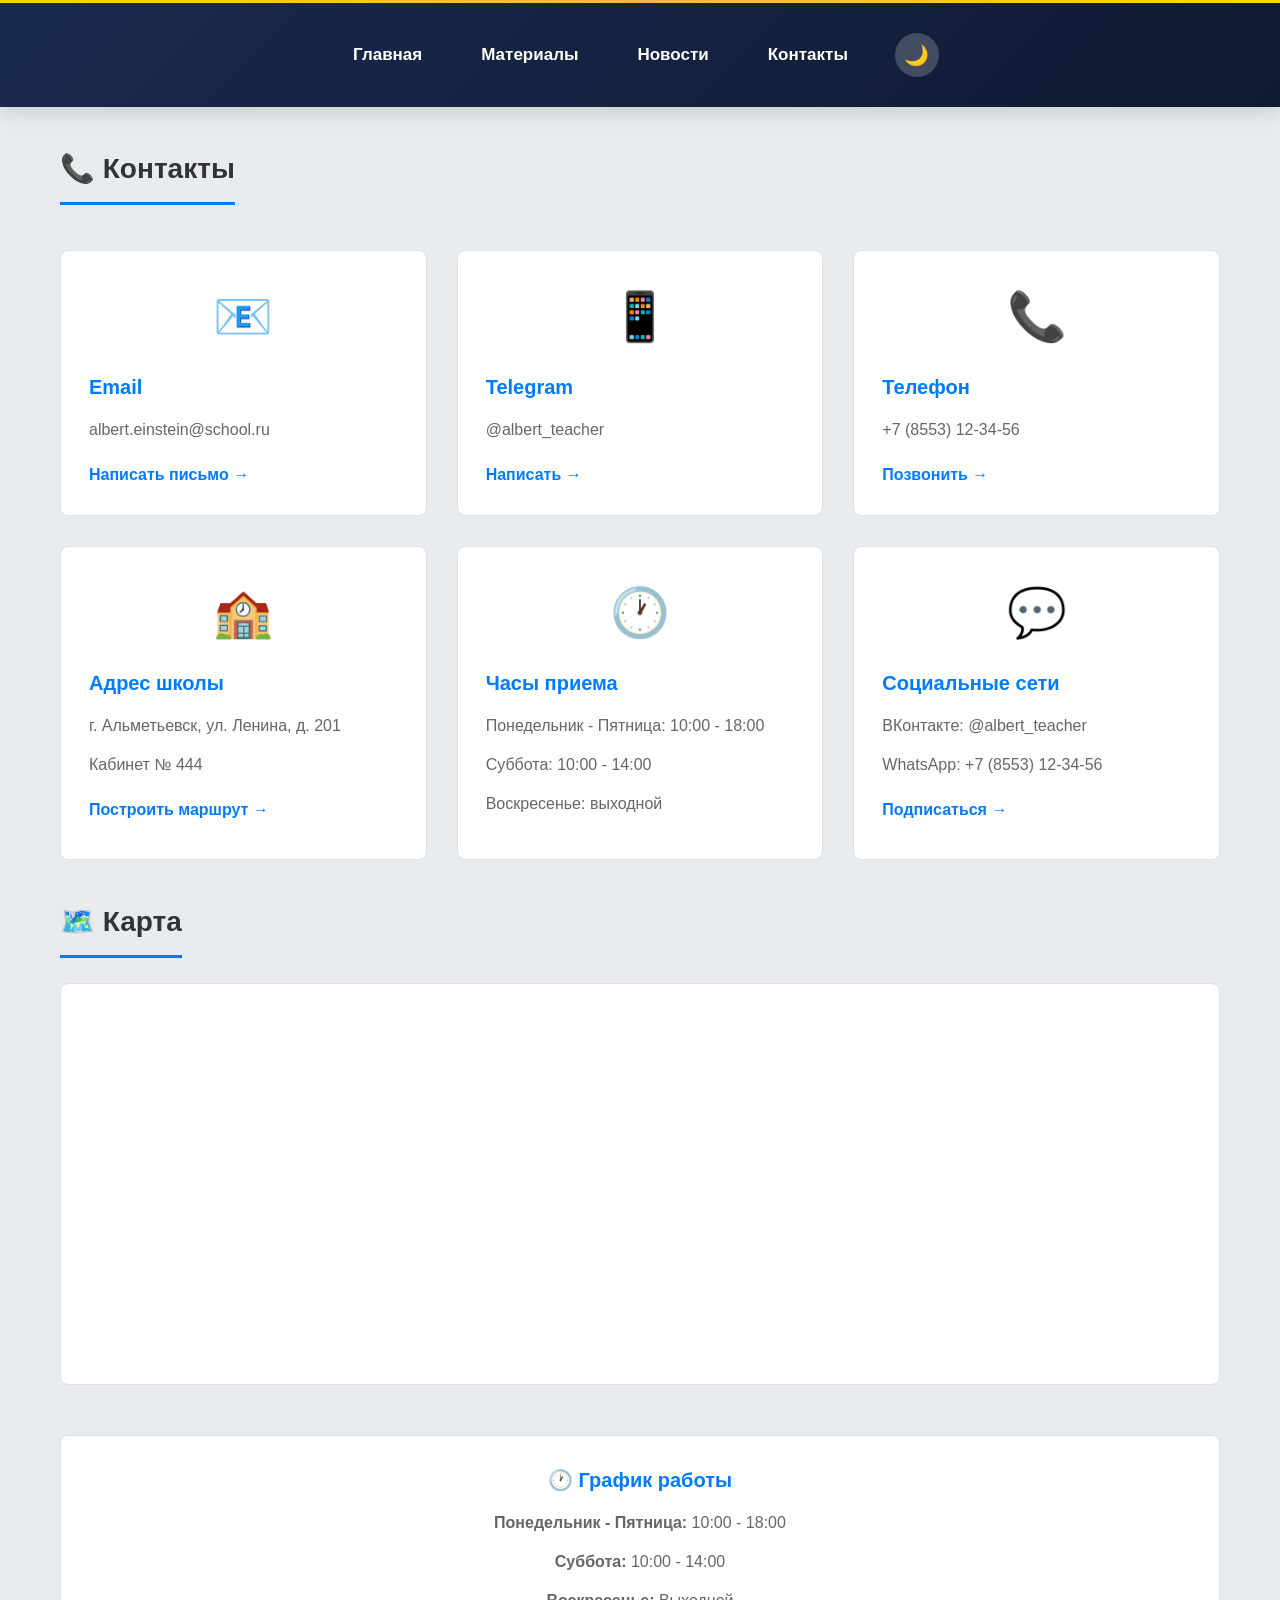
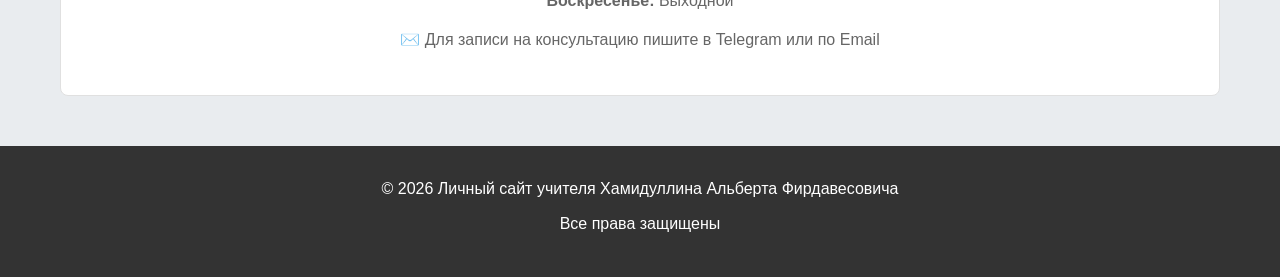
==== contacts.html @ db92bb2f "Первый коммит: личный сайт учителя" ====
<!DOCTYPE html>
<html lang="ru">
<head>
    <meta charset="UTF-8">
    <meta name="viewport" content="width=device-width, initial-scale=1.0">
    <title>Контакты | Личный сайт учителя</title>
    <link rel="stylesheet" href="css/style.css">
</head>
<body>
    <!-- ШАПКА -->
    <div id="top" class="header">
        <div class="header-content">
            <div class="nav-menu">
                <a href="index.html">Главная</a>
                <a href="materials.html">Материалы</a>
                <a href="news.html">Новости</a>
                <a href="contacts.html">Контакты</a>
                <button id="themeToggle" class="theme-toggle">🌙</button>
            </div>
        </div>
    </div>
    
    <!-- ОСНОВНОЙ КОНТЕНТ -->
    <div class="container">
        <h1 class="section-title" style="margin-top: 40px;">📞 Контакты</h1>
        
        <div class="cards-grid">
            <!-- Email -->
            <div class="card">
                <div style="font-size: 48px; text-align: center; margin-bottom: 15px;">📧</div>
                <h3>Email</h3>
                <p>albert.einstein@school.ru</p>
                <a href="mailto:albert.einstein@school.ru" class="card-link">Написать письмо →</a>
            </div>
            
            <!-- Telegram -->
            <div class="card">
                <div style="font-size: 48px; text-align: center; margin-bottom: 15px;">📱</div>
                <h3>Telegram</h3>
                <p>@albert_teacher</p>
                <a href="#" class="card-link">Написать →</a>
            </div>
            
            <!-- Телефон -->
            <div class="card">
                <div style="font-size: 48px; text-align: center; margin-bottom: 15px;">📞</div>
                <h3>Телефон</h3>
                <p>+7 (8553) 12-34-56</p>
                <a href="tel:+78553123456" class="card-link">Позвонить →</a>
            </div>
            
            <!-- Адрес школы -->
            <div class="card">
                <div style="font-size: 48px; text-align: center; margin-bottom: 15px;">🏫</div>
                <h3>Адрес школы</h3>
                <p>г. Альметьевск, ул. Ленина, д. 201</p>
                <p>Кабинет № 444</p>
                <a href="#" class="card-link">Построить маршрут →</a>
            </div>
            
            <!-- Часы приема -->
            <div class="card">
                <div style="font-size: 48px; text-align: center; margin-bottom: 15px;">🕐</div>
                <h3>Часы приема</h3>
                <p>Понедельник - Пятница: 10:00 - 18:00</p>
                <p>Суббота: 10:00 - 14:00</p>
                <p>Воскресенье: выходной</p>
            </div>
            
            <!-- Социальные сети -->
            <div class="card">
                <div style="font-size: 48px; text-align: center; margin-bottom: 15px;">💬</div>
                <h3>Социальные сети</h3>
                <p>ВКонтакте: @albert_teacher</p>
                <p>WhatsApp: +7 (8553) 12-34-56</p>
                <a href="#" class="card-link">Подписаться →</a>
            </div>
        </div>
        
        <!-- Карта -->
        <div class="section">
            <h2 class="section-title">🗺️ Карта</h2>
            <div class="card" style="padding: 0; overflow: hidden;">
                <iframe 
                    src="https://yandex.ru/map-widget/v1/?um=constructor%3A1234567890&source=constructor" 
                    width="100%" 
                    height="400" 
                    frameborder="0"
                    style="border:0; display: block;"
                    allowfullscreen>
                </iframe>
            </div>
        </div>
        
        <!-- График работы (дополнительный блок) -->
        <div class="section">
            <div class="card" style="text-align: center;">
                <h3>🕐 График работы</h3>
                <p><strong>Понедельник - Пятница:</strong> 10:00 - 18:00</p>
                <p><strong>Суббота:</strong> 10:00 - 14:00</p>
                <p><strong>Воскресенье:</strong> Выходной</p>
                <p style="margin-top: 15px;">✉️ Для записи на консультацию пишите в Telegram или по Email</p>
            </div>
        </div>
    </div>
    
    <!-- ПОДВАЛ -->
    <div class="footer">
        <p>© 2026 Личный сайт учителя Хамидуллина Альберта Фирдавесовича</p>
        <p>Все права защищены</p>
    </div>
    
    <!-- КНОПКА "НАВЕРХ" -->
    <button id="scrollToTopBtn" class="scroll-to-top" title="Наверх">↑</button>
    
    <!-- МОДАЛЬНОЕ ОКНО -->
    <div id="photoModal" class="modal" onclick="closeModal()">
        <span class="modal-close" onclick="closeModal()">&times;</span>
        <img class="modal-content" id="modalImage">
    </div>
    
    <!-- ПОДКЛЮЧАЕМ ОБЩИЙ JS ФАЙЛ -->
    <script src="js/common.js"></script>
</body>
</html>
---- css/style.css ----
/* ========== ОБЩИЕ СТИЛИ ========== */
* {
    margin: 0;
    padding: 0;
    box-sizing: border-box;
}

/* Плавная прокрутка для всей страницы */
html {
    scroll-behavior: smooth;
    scroll-padding-top: 80px;
}

/* Общий фон страницы — светлый */
body {
    font-family: 'Segoe UI', Tahoma, Geneva, Verdana, sans-serif;
    background-color: #e9ecef;
    line-height: 1.6;
}

/* ========== ШАПКА ========== */
.header {
    background: linear-gradient(135deg, #1a2a4f, #0f1a32);
    color: white;
    padding: 30px 0;
    box-shadow: 0 4px 20px rgba(0,0,0,0.15);
    position: sticky;
    top: 0;
    z-index: 100;
    border-top: 3px solid transparent;
    border-image: linear-gradient(90deg, #ffd700, #ffb347, #ffd700);
    border-image-slice: 1;
    width: 100%;
    margin-bottom: 0;
}

.header-content {
    max-width: 1400px;
    margin: 0 auto;
    padding: 0 30px;
    display: flex;
    justify-content: space-between;
    align-items: center;
    flex-wrap: wrap;
    gap: 30px;
}

.logo h1 {
    font-size: 32px;
    margin-bottom: 8px;
    font-weight: 700;
}

.logo p {
    font-size: 16px;
    opacity: 0.9;
}

/* Меню навигации */
.nav-menu {
    display: flex;
    gap: 35px;
    flex-wrap: wrap;
    align-items: center;
    flex: 1;
    justify-content: center;
}

.nav-menu a {
    color: white;
    text-decoration: none;
    font-weight: 600;
    font-size: 17px;
    padding: 8px 12px;
    transition: all 0.3s;
    border-radius: 25px;
}

.nav-menu a:hover {
    background: rgba(255, 255, 255, 0.2);
    transform: translateY(-2px);
}

.theme-toggle {
    width: 44px;
    height: 44px;
    border-radius: 50%;
    background: rgba(255, 255, 255, 0.2);
    border: none;
    cursor: pointer;
    font-size: 20px;
    transition: all 0.3s;
    display: flex;
    align-items: center;
    justify-content: center;
    color: white;
}

.theme-toggle:hover {
    background: rgba(255, 255, 255, 0.3);
    transform: scale(1.05) rotate(15deg);
}

/* ========== ГЛАВНЫЙ БЛОК С ФОНОВОЙ КАРТИНКОЙ ========== */
.hero-fullwidth {
    position: relative;
    width: 100%;
    min-height: 550px;
    display: flex;
    align-items: center;
    justify-content: center;
    text-align: center;
    background-size: cover;
    background-position: center;
    background-repeat: no-repeat;
    margin: 0;
    padding: 0;
    margin-top: -2px;
}

/* Контент внутри блока */
.hero-content {
    max-width: 1200px;
    margin: 0 auto;
    padding: 0 20px;
    position: relative;
    z-index: 2;
}

/* Затемнение УБРАНО — фон прозрачный */
.hero-fullwidth .hero-overlay {
    background: transparent;
    width: 100%;
    padding: 100px 20px;
    color: white;
}

.hero-fullwidth h1 {
    color: white;
    font-size: 36px;
    margin-bottom: 20px;
}

.hero-fullwidth h1 span {
    color: #ffd700;
}

.hero-fullwidth p {
    font-size: 18px;
    margin-bottom: 30px;
    max-width: 600px;
    margin-left: auto;
    margin-right: auto;
    color: white;
}

.btn {
    display: inline-block;
    background: linear-gradient(135deg, #007bff, #0056b3);
    color: white;
    padding: 12px 35px;
    border-radius: 30px;
    text-decoration: none;
    font-weight: 600;
    transition: transform 0.3s, box-shadow 0.3s;
    border: none;
    cursor: pointer;
    font-size: 16px;
}

.btn:hover {
    transform: translateY(-2px);
    box-shadow: 0 5px 15px rgba(0,123,255,0.4);
}

/* ========== ОСНОВНОЙ КОНТЕЙНЕР ========== */
.container {
    max-width: 1200px;
    margin: 0 auto;
    padding: 0 20px;
}

/* ========== СЕТКА ДЛЯ КАРТОЧЕК (МИНИМАЛИСТИЧНАЯ) ========== */
.section {
    margin-bottom: 50px;
    margin-top: 40px;
}

.section-title {
    font-size: 28px;
    color: #333;
    margin-bottom: 25px;
    padding-bottom: 10px;
    border-bottom: 3px solid #007bff;
    display: inline-block;
}

.cards-grid {
    display: grid;
    grid-template-columns: repeat(auto-fit, minmax(300px, 1fr));
    gap: 30px;
    margin-top: 20px;
}

/* НОВЫЙ СТИЛЬ КАРТОЧЕК — квадратные, минималистичные */
.card {
    background: white;
    border: 1px solid #e0e0e0;
    border-radius: 8px;
    padding: 28px;
    box-shadow: none;
    transition: all 0.3s ease;
}

.card:hover {
    transform: translateY(-3px);
    border-color: #007bff;
    box-shadow: 0 4px 12px rgba(0,0,0,0.05);
}

.card h3 {
    color: #007bff;
    margin-bottom: 15px;
    font-size: 20px;
}

.card p {
    color: #666;
    margin-bottom: 15px;
    line-height: 1.5;
}

.card-link {
    color: #007bff;
    text-decoration: none;
    font-weight: 600;
    display: inline-block;
    margin-top: 5px;
}

.card-link:hover {
    text-decoration: underline;
}

/* ========== ИНФОРМАЦИЯ ОБ УЧИТЕЛЕ (МИНИМАЛИСТИЧНАЯ) ========== */
.teacher-info {
    background: white;
    border: 1px solid #e0e0e0;
    border-radius: 8px;
    padding: 40px;
    margin-bottom: 40px;
    box-shadow: none;
    display: flex;
    gap: 40px;
    flex-wrap: wrap;
    align-items: center;
    transition: all 0.3s ease;
}

.teacher-info:hover {
    border-color: #007bff;
}

.teacher-photo {
    width: 150px;
    height: 150px;
    border-radius: 50%;
    display: flex;
    align-items: center;
    justify-content: center;
    overflow: hidden;
    box-shadow: 0 2px 8px rgba(0,0,0,0.1);
    position: relative;
    cursor: pointer;
    transition: transform 0.3s;
}

.teacher-photo:hover {
    transform: scale(1.02);
}

.teacher-photo::after {
    content: "🔍";
    position: absolute;
    bottom: 10px;
    right: 10px;
    background: rgba(0, 0, 0, 0.6);
    color: white;
    padding: 5px 8px;
    border-radius: 50%;
    font-size: 14px;
    opacity: 0;
    transition: opacity 0.3s;
    pointer-events: none;
}

.teacher-photo:hover::after {
    opacity: 1;
}

.teacher-text {
    flex: 1;
}

.teacher-text h2 {
    color: #333;
    margin-bottom: 15px;
}

.teacher-text p {
    color: #666;
    margin-bottom: 10px;
}

.teacher-text ul {
    margin-top: 15px;
    margin-left: 20px;
    color: #666;
}

.teacher-text li {
    margin-bottom: 5px;
}

/* ========== ПОДВАЛ ========== */
.footer {
    background: #333;
    color: white;
    text-align: center;
    padding: 30px;
    margin-top: 50px;
}

.footer p {
    margin-bottom: 10px;
}

/* ========== КНОПКА "НАВЕРХ" ========== */
.scroll-to-top {
    position: fixed;
    bottom: 30px;
    right: 30px;
    background: #007bff;
    color: white;
    width: 50px;
    height: 50px;
    border-radius: 50%;
    display: flex;
    align-items: center;
    justify-content: center;
    text-decoration: none;
    font-size: 24px;
    transition: all 0.3s;
    box-shadow: 0 2px 10px rgba(0,0,0,0.2);
    z-index: 99;
    cursor: pointer;
    border: none;
    opacity: 0;
    visibility: hidden;
    transition: opacity 0.3s ease, visibility 0.3s ease;
}

.scroll-to-top:hover {
    background: #0056b3;
    transform: translateY(-3px);
}

/* Кнопка видна, когда страница прокручена вниз */
.scroll-to-top.show {
    opacity: 1;
    visibility: visible;
}

/* ========== МОДАЛЬНОЕ ОКНО ДЛЯ ФОТО ========== */
.modal {
    display: none;
    position: fixed;
    z-index: 1000;
    left: 0;
    top: 0;
    width: 100%;
    height: 100%;
    background-color: rgba(0, 0, 0, 0.9);
    cursor: pointer;
}

.modal-content {
    position: relative;
    margin: auto;
    display: block;
    max-width: 90%;
    max-height: 90%;
    top: 50%;
    transform: translateY(-50%);
    border-radius: 10px;
}

.modal-close {
    position: absolute;
    top: 20px;
    right: 35px;
    color: white;
    font-size: 40px;
    font-weight: bold;
    cursor: pointer;
    z-index: 1001;
    transition: color 0.3s;
}

.modal-close:hover {
    color: #ffd700;
}

/* ========== ПЛАВНЫЙ ПЕРЕХОД ДЛЯ ТЕМЫ ========== */
body,
.header,
.teacher-info,
.card,
.footer,
.btn,
.scroll-to-top,
.section-title,
.card h3,
.card p,
.teacher-text p {
    transition: background-color 0.3s ease, color 0.3s ease, border-color 0.3s ease, box-shadow 0.3s ease;
}

/* ========== АДАПТИВНОСТЬ ДЛЯ ТЕЛЕФОНОВ ========== */
@media (max-width: 768px) {
    .header-content {
        flex-direction: column;
        text-align: center;
        gap: 15px;
    }
    
    .nav-menu {
        justify-content: center;
    }
    
    .hero-fullwidth {
        min-height: 400px;
    }
    
    .hero-fullwidth .hero-overlay {
        padding: 60px 20px;
    }
    
    .hero-fullwidth h1 {
        font-size: 28px;
    }
    
    .teacher-info {
        text-align: center;
        justify-content: center;
    }
    
    .section-title {
        font-size: 24px;
    }
    
    .scroll-to-top {
        bottom: 20px;
        right: 20px;
        width: 40px;
        height: 40px;
        font-size: 20px;
    }
    
    .modal-close {
        top: 15px;
        right: 20px;
        font-size: 30px;
    }
}

/* ========== СТИЛИЗОВАННЫЙ СКРОЛЛБАР ========== */

/* Для Chrome, Safari, Edge */
::-webkit-scrollbar {
    width: 10px;
    height: 10px;
}

::-webkit-scrollbar-track {
    background: #e9ecef;
    border-radius: 10px;
}

::-webkit-scrollbar-thumb {
    background: linear-gradient(135deg, #1a2a4f, #0f1a32);
    border-radius: 10px;
    transition: all 0.3s ease;
}

::-webkit-scrollbar-thumb:hover {
    background: linear-gradient(135deg, #007bff, #0056b3);
    transform: scaleX(1.05);
}

/* Для Firefox */
* {
    scrollbar-width: thin;
    scrollbar-color: #1a2a4f #e9ecef;
}

/* ========== СТИЛИ ДЛЯ НОВОСТНОЙ ЛЕНТЫ ========== */

.news-feed {
    display: flex;
    flex-direction: column;
    gap: 30px;
    margin-top: 40px;
    position: relative;
    padding: 0 30px;
}

/* Непрерывные боковые линии, выходящие за пределы ленты (такие же, как разделитель) */
.news-feed::before {
    content: '';
    position: absolute;
    left: -20px;
    top: 0;
    bottom: 0;
    width: 1px;
    background: #e0e0e0;
}

.news-feed::after {
    content: '';
    position: absolute;
    right: -20px;
    top: 0;
    bottom: 0;
    width: 1px;
    background: #e0e0e0;
}

.news-item {
    background: white;
    padding: 25px 30px;
    transition: all 0.3s ease;
    position: relative;
    border-radius: 8px;
}

/* Разделительная линия между новостями (не доходит до краев) */
.news-item:not(:last-child)::after {
    content: '';
    position: absolute;
    bottom: -15px;
    left: 10%;
    width: 80%;
    height: 1px;
    background: #e0e0e0;
}

.news-item:hover {
    background: #fafafa;
    transform: translateY(-2px);
    box-shadow: 0 4px 12px rgba(0,0,0,0.05);
}

.news-date {
    display: inline-block;
    background: #007bff;
    color: white;
    padding: 5px 12px;
    border-radius: 20px;
    font-size: 14px;
    margin-bottom: 15px;
}

.news-item h3 {
    color: #007bff;
    margin-bottom: 15px;
    font-size: 22px;
}

.news-item p {
    color: #666;
    line-height: 1.6;
    margin-bottom: 20px;
}

/* Кнопка "Читать далее" */
.read-more {
    display: inline-block;
    background: transparent;
    color: #007bff;
    padding: 8px 20px;
    border: 1px solid #007bff;
    border-radius: 25px;
    text-decoration: none;
    font-size: 14px;
    font-weight: 600;
    transition: all 0.3s ease;
}

.read-more:hover {
    background: #007bff;
    color: white;
    transform: translateX(5px);
}

/* Контейнер для кнопки — выравнивание вправо */
.news-footer {
    display: flex;
    justify-content: flex-end;
    margin-top: 10px;
}

/* Адаптивность для мобильных устройств */
@media (max-width: 768px) {
    .news-feed {
        padding: 0 15px;
    }
    
    .news-feed::before {
        left: -10px;
    }
    
    .news-feed::after {
        right: -10px;
    }
    
    .news-item {
        padding: 20px;
    }
    
    .news-item:not(:last-child)::after {
        width: 90%;
        left: 5%;
        bottom: -12px;
    }
    
    .read-more {
        padding: 6px 16px;
        font-size: 13px;
    }
}
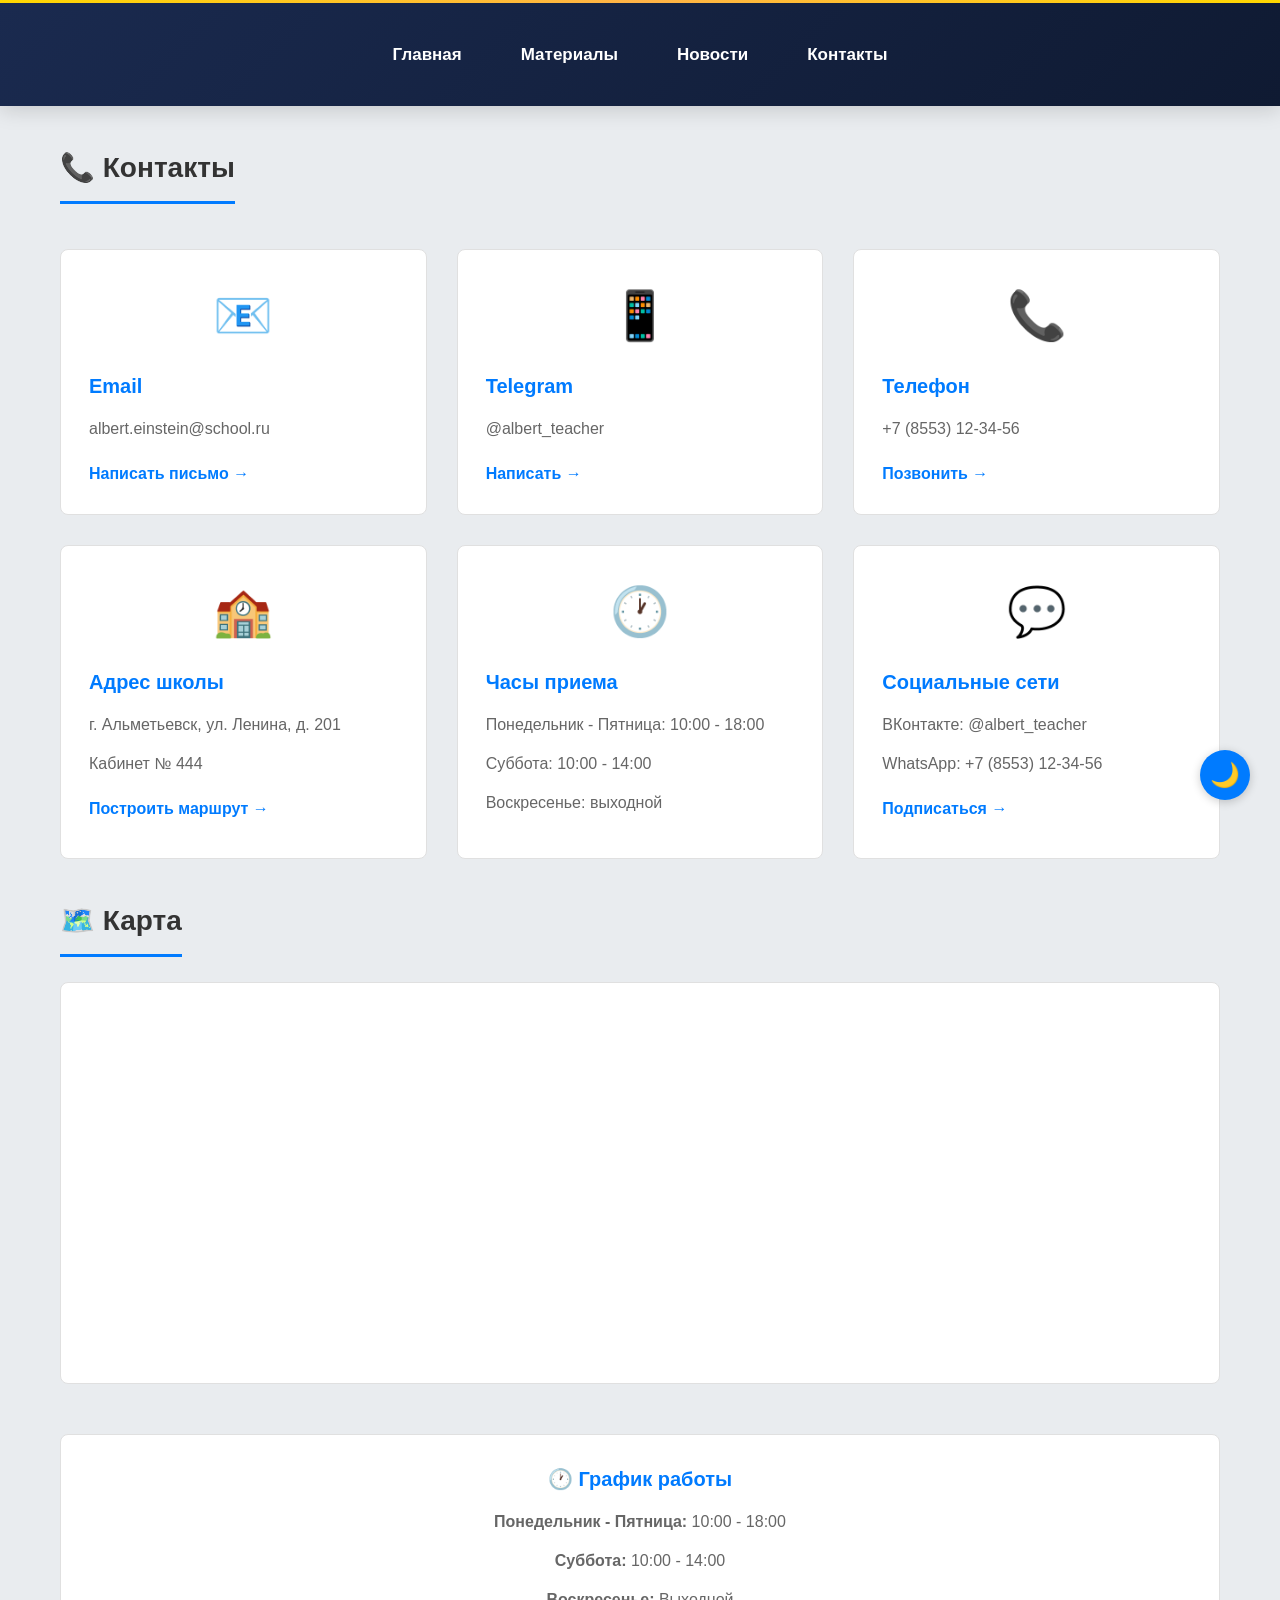
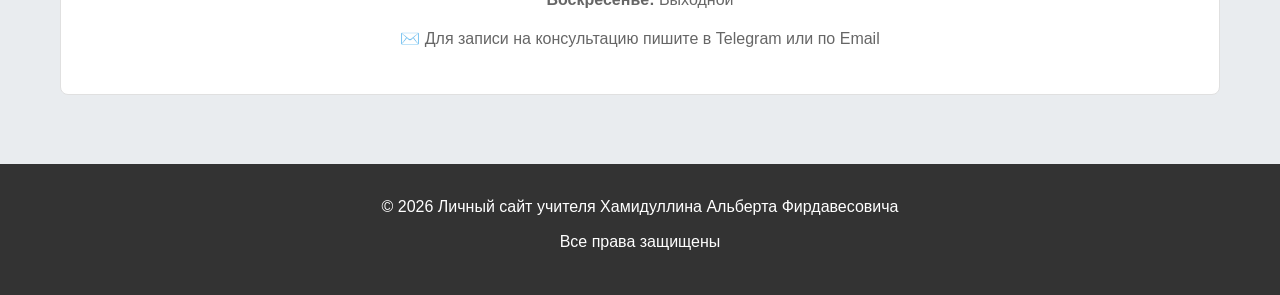
==== commit 358a8692: "Обновление сайта: увеличены отступы, расширены статьи, улучшена новостная лента, прижат подвал" ====
--- a/contacts.html
+++ b/contacts.html
@@ -6,8 +6,7 @@
     <title>Контакты | Личный сайт учителя</title>
     <link rel="stylesheet" href="css/style.css">
 </head>
-<body>
-    <!-- ШАПКА -->
+<body class="flex-footer">
     <div id="top" class="header">
         <div class="header-content">
             <div class="nav-menu">
@@ -15,12 +14,10 @@
                 <a href="materials.html">Материалы</a>
                 <a href="news.html">Новости</a>
                 <a href="contacts.html">Контакты</a>
-                <button id="themeToggle" class="theme-toggle">🌙</button>
             </div>
         </div>
     </div>
     
-    <!-- ОСНОВНОЙ КОНТЕНТ -->
     <div class="container">
         <h1 class="section-title" style="margin-top: 40px;">📞 Контакты</h1>
         
@@ -92,7 +89,7 @@
             </div>
         </div>
         
-        <!-- График работы (дополнительный блок) -->
+        <!-- График работы -->
         <div class="section">
             <div class="card" style="text-align: center;">
                 <h3>🕐 График работы</h3>
@@ -104,22 +101,19 @@
         </div>
     </div>
     
-    <!-- ПОДВАЛ -->
     <div class="footer">
         <p>© 2026 Личный сайт учителя Хамидуллина Альберта Фирдавесовича</p>
         <p>Все права защищены</p>
     </div>
     
-    <!-- КНОПКА "НАВЕРХ" -->
+    <button id="themeToggle" class="theme-toggle-fixed" aria-label="Переключить тему">🌙</button>
     <button id="scrollToTopBtn" class="scroll-to-top" title="Наверх">↑</button>
     
-    <!-- МОДАЛЬНОЕ ОКНО -->
     <div id="photoModal" class="modal" onclick="closeModal()">
         <span class="modal-close" onclick="closeModal()">&times;</span>
         <img class="modal-content" id="modalImage">
     </div>
     
-    <!-- ПОДКЛЮЧАЕМ ОБЩИЙ JS ФАЙЛ -->
     <script src="js/common.js"></script>
 </body>
 </html>
--- a/css/style.css
+++ b/css/style.css
@@ -81,26 +81,6 @@
     transform: translateY(-2px);
 }
 
-.theme-toggle {
-    width: 44px;
-    height: 44px;
-    border-radius: 50%;
-    background: rgba(255, 255, 255, 0.2);
-    border: none;
-    cursor: pointer;
-    font-size: 20px;
-    transition: all 0.3s;
-    display: flex;
-    align-items: center;
-    justify-content: center;
-    color: white;
-}
-
-.theme-toggle:hover {
-    background: rgba(255, 255, 255, 0.3);
-    transform: scale(1.05) rotate(15deg);
-}
-
 /* ========== ГЛАВНЫЙ БЛОК С ФОНОВОЙ КАРТИНКОЙ ========== */
 .hero-fullwidth {
     position: relative;
@@ -118,7 +98,6 @@
     margin-top: -2px;
 }
 
-/* Контент внутри блока */
 .hero-content {
     max-width: 1200px;
     margin: 0 auto;
@@ -127,7 +106,6 @@
     z-index: 2;
 }
 
-/* Затемнение УБРАНО — фон прозрачный */
 .hero-fullwidth .hero-overlay {
     background: transparent;
     width: 100%;
@@ -180,7 +158,7 @@
     padding: 0 20px;
 }
 
-/* ========== СЕТКА ДЛЯ КАРТОЧЕК (МИНИМАЛИСТИЧНАЯ) ========== */
+/* ========== СЕТКА ДЛЯ КАРТОЧЕК ========== */
 .section {
     margin-bottom: 50px;
     margin-top: 40px;
@@ -202,7 +180,6 @@
     margin-top: 20px;
 }
 
-/* НОВЫЙ СТИЛЬ КАРТОЧЕК — квадратные, минималистичные */
 .card {
     background: white;
     border: 1px solid #e0e0e0;
@@ -242,7 +219,7 @@
     text-decoration: underline;
 }
 
-/* ========== ИНФОРМАЦИЯ ОБ УЧИТЕЛЕ (МИНИМАЛИСТИЧНАЯ) ========== */
+/* ========== ИНФОРМАЦИЯ ОБ УЧИТЕЛЕ ========== */
 .teacher-info {
     background: white;
     border: 1px solid #e0e0e0;
@@ -328,7 +305,7 @@
     color: white;
     text-align: center;
     padding: 30px;
-    margin-top: 50px;
+    margin-top: 0;
 }
 
 .footer p {
@@ -365,13 +342,38 @@
     transform: translateY(-3px);
 }
 
-/* Кнопка видна, когда страница прокручена вниз */
 .scroll-to-top.show {
     opacity: 1;
     visibility: visible;
 }
 
-/* ========== МОДАЛЬНОЕ ОКНО ДЛЯ ФОТО ========== */
+/* ========== КНОПКА ТЕМЫ (фиксированная, над кнопкой наверх) ========== */
+.theme-toggle-fixed {
+    position: fixed;
+    bottom: 100px;
+    right: 30px;
+    width: 50px;
+    height: 50px;
+    border-radius: 50%;
+    background: #007bff;
+    border: none;
+    cursor: pointer;
+    font-size: 24px;
+    transition: all 0.3s;
+    display: flex;
+    align-items: center;
+    justify-content: center;
+    color: white;
+    box-shadow: 0 2px 10px rgba(0,0,0,0.2);
+    z-index: 99;
+}
+
+.theme-toggle-fixed:hover {
+    background: #0056b3;
+    transform: scale(1.05) rotate(15deg);
+}
+
+/* ========== МОДАЛЬНОЕ ОКНО ========== */
 .modal {
     display: none;
     position: fixed;
@@ -411,72 +413,7 @@
     color: #ffd700;
 }
 
-/* ========== ПЛАВНЫЙ ПЕРЕХОД ДЛЯ ТЕМЫ ========== */
-body,
-.header,
-.teacher-info,
-.card,
-.footer,
-.btn,
-.scroll-to-top,
-.section-title,
-.card h3,
-.card p,
-.teacher-text p {
-    transition: background-color 0.3s ease, color 0.3s ease, border-color 0.3s ease, box-shadow 0.3s ease;
-}
-
-/* ========== АДАПТИВНОСТЬ ДЛЯ ТЕЛЕФОНОВ ========== */
-@media (max-width: 768px) {
-    .header-content {
-        flex-direction: column;
-        text-align: center;
-        gap: 15px;
-    }
-    
-    .nav-menu {
-        justify-content: center;
-    }
-    
-    .hero-fullwidth {
-        min-height: 400px;
-    }
-    
-    .hero-fullwidth .hero-overlay {
-        padding: 60px 20px;
-    }
-    
-    .hero-fullwidth h1 {
-        font-size: 28px;
-    }
-    
-    .teacher-info {
-        text-align: center;
-        justify-content: center;
-    }
-    
-    .section-title {
-        font-size: 24px;
-    }
-    
-    .scroll-to-top {
-        bottom: 20px;
-        right: 20px;
-        width: 40px;
-        height: 40px;
-        font-size: 20px;
-    }
-    
-    .modal-close {
-        top: 15px;
-        right: 20px;
-        font-size: 30px;
-    }
-}
-
 /* ========== СТИЛИЗОВАННЫЙ СКРОЛЛБАР ========== */
-
-/* Для Chrome, Safari, Edge */
 ::-webkit-scrollbar {
     width: 10px;
     height: 10px;
@@ -498,14 +435,12 @@
     transform: scaleX(1.05);
 }
 
-/* Для Firefox */
 * {
     scrollbar-width: thin;
     scrollbar-color: #1a2a4f #e9ecef;
 }
 
 /* ========== СТИЛИ ДЛЯ НОВОСТНОЙ ЛЕНТЫ ========== */
-
 .news-feed {
     display: flex;
     flex-direction: column;
@@ -513,9 +448,9 @@
     margin-top: 40px;
     position: relative;
     padding: 0 30px;
-}
-
-/* Непрерывные боковые линии, выходящие за пределы ленты (такие же, как разделитель) */
+    margin-bottom: 80px;
+}
+
 .news-feed::before {
     content: '';
     position: absolute;
@@ -544,7 +479,6 @@
     border-radius: 8px;
 }
 
-/* Разделительная линия между новостями (не доходит до краев) */
 .news-item:not(:last-child)::after {
     content: '';
     position: absolute;
@@ -583,7 +517,6 @@
     margin-bottom: 20px;
 }
 
-/* Кнопка "Читать далее" */
 .read-more {
     display: inline-block;
     background: transparent;
@@ -603,39 +536,223 @@
     transform: translateX(5px);
 }
 
-/* Контейнер для кнопки — выравнивание вправо */
 .news-footer {
     display: flex;
     justify-content: flex-end;
     margin-top: 10px;
 }
 
-/* Адаптивность для мобильных устройств */
 @media (max-width: 768px) {
     .news-feed {
         padding: 0 15px;
-    }
-    
+        margin-bottom: 100px;
+    }
     .news-feed::before {
         left: -10px;
     }
-    
     .news-feed::after {
         right: -10px;
     }
-    
     .news-item {
         padding: 20px;
     }
-    
     .news-item:not(:last-child)::after {
         width: 90%;
         left: 5%;
         bottom: -12px;
     }
-    
     .read-more {
         padding: 6px 16px;
         font-size: 13px;
     }
+}
+
+/* ========== СТИЛИ ДЛЯ СТРАНИЦЫ СТАТЬИ ========== */
+.back-button {
+    display: inline-block;
+    margin-top: 30px;
+    padding: 10px 24px;
+    background: transparent;
+    color: #007bff;
+    border: 1px solid #007bff;
+    border-radius: 25px;
+    text-decoration: none;
+    font-size: 14px;
+    font-weight: 600;
+    transition: all 0.3s ease;
+    text-align: center;
+}
+
+.back-button:hover {
+    background: #007bff;
+    color: white;
+    transform: translateX(5px);
+}
+
+.article-footer {
+    display: flex;
+    justify-content: flex-end;
+    margin-top: 20px;
+}
+
+.article-content {
+    max-width: 1000px;
+    margin: 40px auto;
+    padding: 40px;
+    background: white;
+    border: 1px solid #e0e0e0;
+    border-radius: 8px;
+    transition: all 0.3s ease;
+}
+
+.article-date {
+    display: inline-block;
+    background: #007bff;
+    color: white;
+    padding: 5px 12px;
+    border-radius: 20px;
+    font-size: 14px;
+    margin-bottom: 20px;
+}
+
+.article-title {
+    font-size: 32px;
+    color: #333;
+    margin-bottom: 25px;
+    font-weight: 700;
+}
+
+.article-text {
+    line-height: 1.8;
+    color: #444;
+    font-size: 16px;
+}
+
+.article-text p {
+    margin-bottom: 20px;
+}
+
+.article-text h2 {
+    font-size: 24px;
+    color: #007bff;
+    margin: 30px 0 15px 0;
+}
+
+.article-text h3 {
+    font-size: 20px;
+    color: #007bff;
+    margin: 25px 0 10px 0;
+}
+
+.article-text ul,
+.article-text ol {
+    margin: 15px 0 20px 30px;
+}
+
+.article-text li {
+    margin-bottom: 8px;
+}
+
+.article-text blockquote {
+    border-left: 4px solid #007bff;
+    padding-left: 20px;
+    margin: 20px 0;
+    color: #666;
+    font-style: italic;
+}
+
+/* ========== АДАПТИВНОСТЬ ДЛЯ ТЕЛЕФОНОВ ========== */
+@media (max-width: 768px) {
+    .header-content {
+        flex-direction: column;
+        text-align: center;
+        gap: 15px;
+    }
+    
+    .nav-menu {
+        justify-content: center;
+    }
+    
+    .hero-fullwidth {
+        min-height: 400px;
+    }
+    
+    .hero-fullwidth .hero-overlay {
+        padding: 60px 20px;
+    }
+    
+    .hero-fullwidth h1 {
+        font-size: 28px;
+    }
+    
+    .teacher-info {
+        text-align: center;
+        justify-content: center;
+    }
+    
+    .section-title {
+        font-size: 24px;
+    }
+    
+    .scroll-to-top {
+        bottom: 20px;
+        right: 20px;
+        width: 40px;
+        height: 40px;
+        font-size: 20px;
+    }
+    
+    .theme-toggle-fixed {
+        bottom: 80px;
+        right: 20px;
+        width: 40px;
+        height: 40px;
+        font-size: 20px;
+    }
+    
+    .modal-close {
+        top: 15px;
+        right: 20px;
+        font-size: 30px;
+    }
+    
+    .article-content {
+        max-width: 95%;
+        margin: 20px auto;
+        padding: 20px;
+    }
+    
+    .article-title {
+        font-size: 24px;
+    }
+    
+    .article-text {
+        font-size: 15px;
+    }
+}
+
+/* ========== ПРИЖИМАЕМ ПОДВАЛ К НИЗУ ========== */
+html {
+    height: 100%;
+}
+
+body {
+    min-height: 100%;
+    position: relative;
+    padding-bottom: 150px;
+    padding-top: 0;
+}
+
+.footer {
+    position: absolute;
+    bottom: 0;
+    width: 100%;
+    margin-top: 0;
+}
+
+@media (max-width: 768px) {
+    body {
+        padding-bottom: 180px;
+        padding-top: 0;
+    }
 }
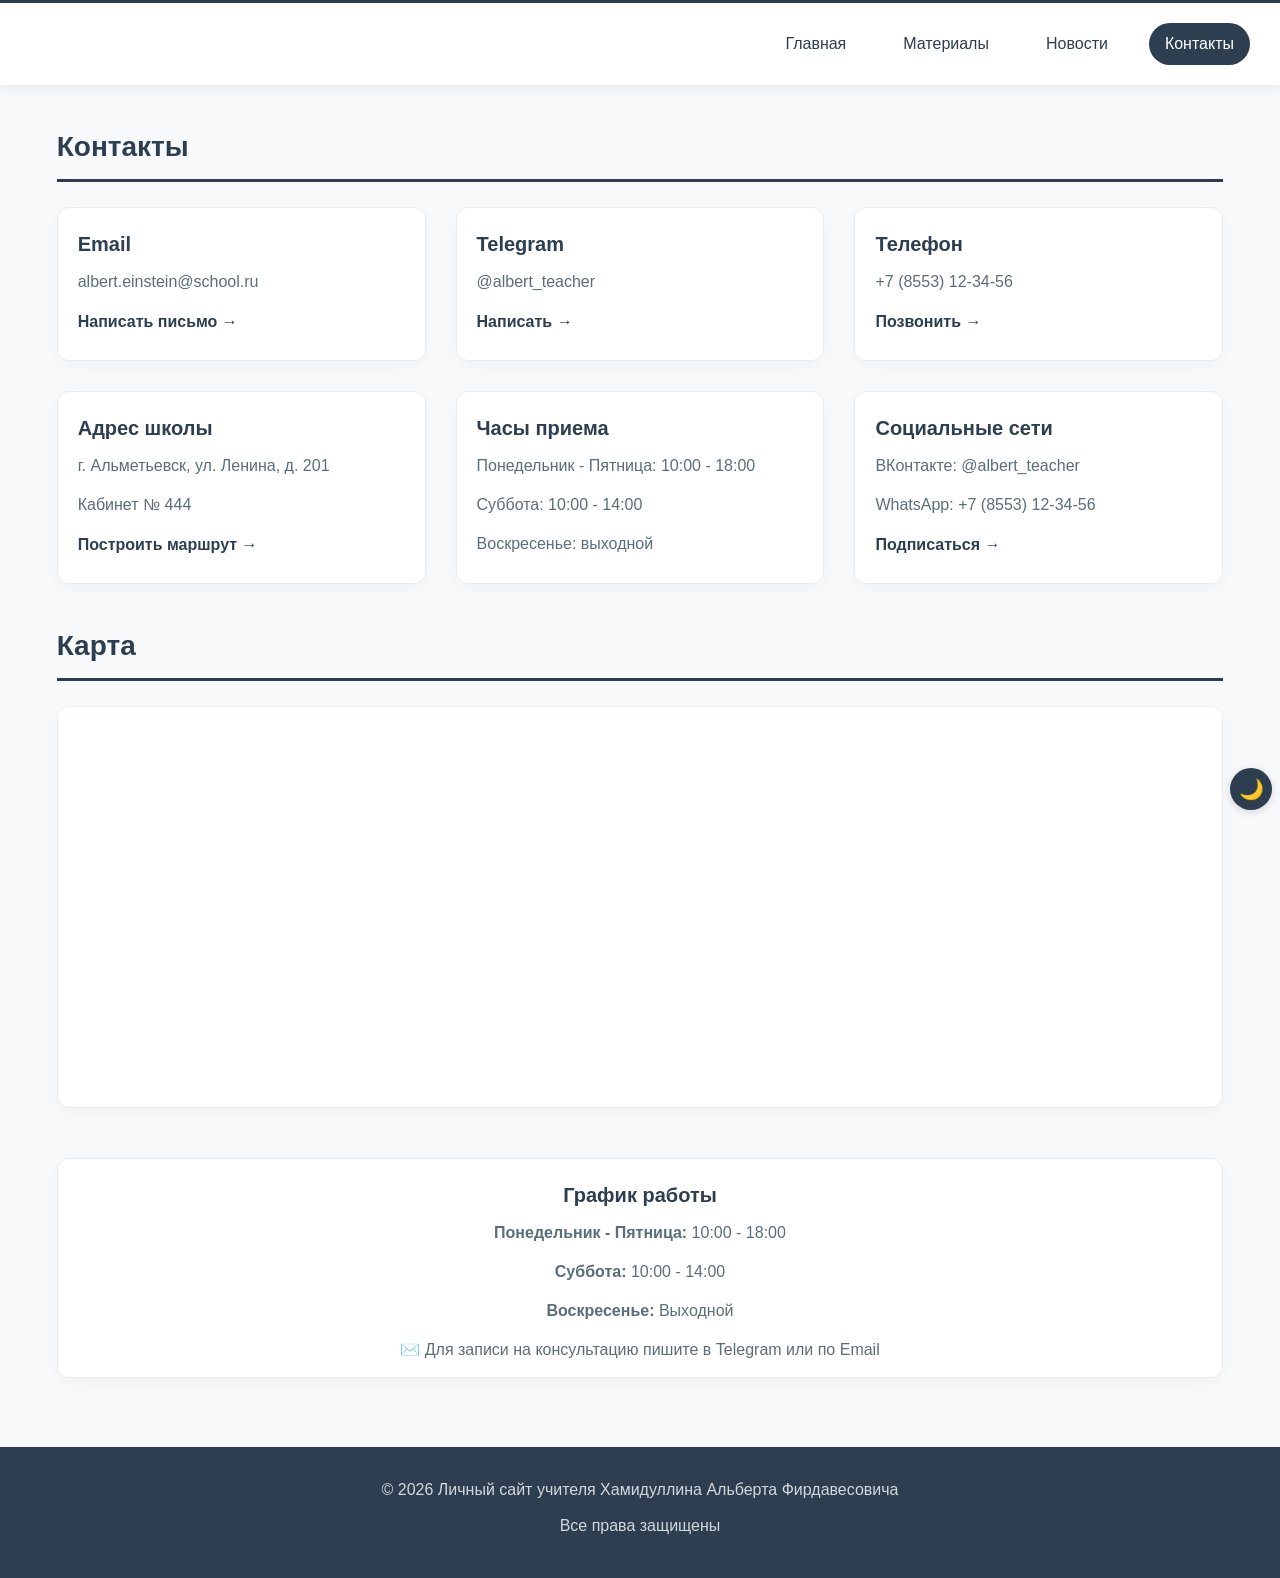
==== commit 0ef238d5: "Обновление сайта: добавлены карточки с фото на страницу материалов, исправлена темная тема, улучшена" ====
--- a/contacts.html
+++ b/contacts.html
@@ -6,67 +6,55 @@
     <title>Контакты | Личный сайт учителя</title>
     <link rel="stylesheet" href="css/style.css">
 </head>
-<body class="flex-footer">
+<body>
     <div id="top" class="header">
         <div class="header-content">
             <div class="nav-menu">
                 <a href="index.html">Главная</a>
                 <a href="materials.html">Материалы</a>
                 <a href="news.html">Новости</a>
-                <a href="contacts.html">Контакты</a>
+                <a href="contacts.html" class="active">Контакты</a>
             </div>
         </div>
     </div>
     
     <div class="container">
-        <h1 class="section-title" style="margin-top: 40px;">📞 Контакты</h1>
+        <h1 class="section-title" style="margin-top: 40px;">Контакты</h1>
         
         <div class="cards-grid">
-            <!-- Email -->
             <div class="card">
-                <div style="font-size: 48px; text-align: center; margin-bottom: 15px;">📧</div>
                 <h3>Email</h3>
                 <p>albert.einstein@school.ru</p>
                 <a href="mailto:albert.einstein@school.ru" class="card-link">Написать письмо →</a>
             </div>
             
-            <!-- Telegram -->
             <div class="card">
-                <div style="font-size: 48px; text-align: center; margin-bottom: 15px;">📱</div>
                 <h3>Telegram</h3>
                 <p>@albert_teacher</p>
                 <a href="#" class="card-link">Написать →</a>
             </div>
             
-            <!-- Телефон -->
             <div class="card">
-                <div style="font-size: 48px; text-align: center; margin-bottom: 15px;">📞</div>
                 <h3>Телефон</h3>
                 <p>+7 (8553) 12-34-56</p>
                 <a href="tel:+78553123456" class="card-link">Позвонить →</a>
             </div>
             
-            <!-- Адрес школы -->
             <div class="card">
-                <div style="font-size: 48px; text-align: center; margin-bottom: 15px;">🏫</div>
                 <h3>Адрес школы</h3>
                 <p>г. Альметьевск, ул. Ленина, д. 201</p>
                 <p>Кабинет № 444</p>
                 <a href="#" class="card-link">Построить маршрут →</a>
             </div>
             
-            <!-- Часы приема -->
             <div class="card">
-                <div style="font-size: 48px; text-align: center; margin-bottom: 15px;">🕐</div>
                 <h3>Часы приема</h3>
                 <p>Понедельник - Пятница: 10:00 - 18:00</p>
                 <p>Суббота: 10:00 - 14:00</p>
                 <p>Воскресенье: выходной</p>
             </div>
             
-            <!-- Социальные сети -->
             <div class="card">
-                <div style="font-size: 48px; text-align: center; margin-bottom: 15px;">💬</div>
                 <h3>Социальные сети</h3>
                 <p>ВКонтакте: @albert_teacher</p>
                 <p>WhatsApp: +7 (8553) 12-34-56</p>
@@ -74,9 +62,8 @@
             </div>
         </div>
         
-        <!-- Карта -->
         <div class="section">
-            <h2 class="section-title">🗺️ Карта</h2>
+            <h2 class="section-title">Карта</h2>
             <div class="card" style="padding: 0; overflow: hidden;">
                 <iframe 
                     src="https://yandex.ru/map-widget/v1/?um=constructor%3A1234567890&source=constructor" 
@@ -89,10 +76,9 @@
             </div>
         </div>
         
-        <!-- График работы -->
         <div class="section">
             <div class="card" style="text-align: center;">
-                <h3>🕐 График работы</h3>
+                <h3>График работы</h3>
                 <p><strong>Понедельник - Пятница:</strong> 10:00 - 18:00</p>
                 <p><strong>Суббота:</strong> 10:00 - 14:00</p>
                 <p><strong>Воскресенье:</strong> Выходной</p>
@@ -106,8 +92,8 @@
         <p>Все права защищены</p>
     </div>
     
-    <button id="themeToggle" class="theme-toggle-fixed" aria-label="Переключить тему">🌙</button>
-    <button id="scrollToTopBtn" class="scroll-to-top" title="Наверх">↑</button>
+    <button id="themeToggle" class="theme-toggle-fixed">🌙</button>
+    <button id="scrollToTopBtn" class="scroll-to-top">↑</button>
     
     <div id="photoModal" class="modal" onclick="closeModal()">
         <span class="modal-close" onclick="closeModal()">&times;</span>
--- a/css/style.css
+++ b/css/style.css
@@ -14,22 +14,21 @@
 /* Общий фон страницы — светлый */
 body {
     font-family: 'Segoe UI', Tahoma, Geneva, Verdana, sans-serif;
-    background-color: #e9ecef;
+    background-color: #f8f9fa;
     line-height: 1.6;
-}
-
-/* ========== ШАПКА ========== */
+    color: #2c3e50;
+}
+
+/* ========== ШАПКА (белая) ========== */
 .header {
-    background: linear-gradient(135deg, #1a2a4f, #0f1a32);
-    color: white;
-    padding: 30px 0;
-    box-shadow: 0 4px 20px rgba(0,0,0,0.15);
+    background: #ffffff;
+    color: #2c3e50;
+    padding: 20px 0;
+    box-shadow: 0 2px 15px rgba(0,0,0,0.08);
     position: sticky;
     top: 0;
     z-index: 100;
-    border-top: 3px solid transparent;
-    border-image: linear-gradient(90deg, #ffd700, #ffb347, #ffd700);
-    border-image-slice: 1;
+    border-top: 3px solid #2c3e50;
     width: 100%;
     margin-bottom: 0;
 }
@@ -39,46 +38,38 @@
     margin: 0 auto;
     padding: 0 30px;
     display: flex;
-    justify-content: space-between;
+    justify-content: flex-end;
     align-items: center;
     flex-wrap: wrap;
     gap: 30px;
 }
 
-.logo h1 {
-    font-size: 32px;
-    margin-bottom: 8px;
-    font-weight: 700;
-}
-
-.logo p {
-    font-size: 16px;
-    opacity: 0.9;
-}
-
-/* Меню навигации */
 .nav-menu {
     display: flex;
-    gap: 35px;
+    gap: 25px;
     flex-wrap: wrap;
     align-items: center;
-    flex: 1;
-    justify-content: center;
+    justify-content: flex-end;
 }
 
 .nav-menu a {
-    color: white;
+    color: #2c3e50;
     text-decoration: none;
-    font-weight: 600;
-    font-size: 17px;
-    padding: 8px 12px;
+    font-weight: 500;
+    font-size: 16px;
+    padding: 8px 16px;
     transition: all 0.3s;
     border-radius: 25px;
 }
 
 .nav-menu a:hover {
-    background: rgba(255, 255, 255, 0.2);
-    transform: translateY(-2px);
+    background: #eef2ff;
+    color: #2c3e50;
+}
+
+.nav-menu a.active {
+    background: #2c3e50;
+    color: white;
 }
 
 /* ========== ГЛАВНЫЙ БЛОК С ФОНОВОЙ КАРТИНКОЙ ========== */
@@ -98,6 +89,18 @@
     margin-top: -2px;
 }
 
+/* Затемнение на весь блок (псевдоэлемент) */
+.hero-fullwidth::before {
+    content: '';
+    position: absolute;
+    top: 0;
+    left: 0;
+    width: 100%;
+    height: 100%;
+    background: rgba(0, 0, 0, 0.35);
+    z-index: 1;
+}
+
 .hero-content {
     max-width: 1200px;
     margin: 0 auto;
@@ -106,17 +109,21 @@
     z-index: 2;
 }
 
+/* Убираем фон с overlay, так как затемнение теперь на псевдоэлементе */
 .hero-fullwidth .hero-overlay {
     background: transparent;
     width: 100%;
     padding: 100px 20px;
     color: white;
+    position: relative;
+    z-index: 2;
 }
 
 .hero-fullwidth h1 {
     color: white;
     font-size: 36px;
     margin-bottom: 20px;
+    text-shadow: 2px 2px 4px rgba(0,0,0,0.3);
 }
 
 .hero-fullwidth h1 span {
@@ -130,35 +137,39 @@
     margin-left: auto;
     margin-right: auto;
     color: white;
+    text-shadow: 1px 1px 2px rgba(0,0,0,0.3);
 }
 
 .btn {
     display: inline-block;
-    background: linear-gradient(135deg, #007bff, #0056b3);
+    background: #2c3e50;
     color: white;
     padding: 12px 35px;
     border-radius: 30px;
     text-decoration: none;
     font-weight: 600;
-    transition: transform 0.3s, box-shadow 0.3s;
+    transition: all 0.3s;
     border: none;
     cursor: pointer;
     font-size: 16px;
+    box-shadow: 0 2px 8px rgba(0,0,0,0.2);
 }
 
 .btn:hover {
+    background: #1e2a3a;
     transform: translateY(-2px);
-    box-shadow: 0 5px 15px rgba(0,123,255,0.4);
-}
-
-/* ========== ОСНОВНОЙ КОНТЕЙНЕР ========== */
+    box-shadow: 0 5px 15px rgba(0,0,0,0.3);
+}
+
+/* ========== ОСНОВНОЙ КОНТЕЙНЕР — НА ВСЮ ШИРИНУ С ОТСТУПАМИ 1.5см ========== */
 .container {
-    max-width: 1200px;
+    width: 100%;
+    max-width: none;
     margin: 0 auto;
-    padding: 0 20px;
-}
-
-/* ========== СЕТКА ДЛЯ КАРТОЧЕК ========== */
+    padding: 0 1.5cm;
+}
+
+/* ========== СЕТКА ДЛЯ КАРТОЧЕК (MATERIALS) ========== */
 .section {
     margin-bottom: 50px;
     margin-top: 40px;
@@ -166,11 +177,13 @@
 
 .section-title {
     font-size: 28px;
-    color: #333;
+    color: #2c3e50;
     margin-bottom: 25px;
     padding-bottom: 10px;
-    border-bottom: 3px solid #007bff;
-    display: inline-block;
+    border-bottom: 3px solid #2c3e50;
+    display: block;
+    font-weight: 600;
+    width: 100%;
 }
 
 .cards-grid {
@@ -182,60 +195,86 @@
 
 .card {
     background: white;
-    border: 1px solid #e0e0e0;
-    border-radius: 8px;
-    padding: 28px;
-    box-shadow: none;
+    border: 1px solid #e9ecef;
+    border-radius: 12px;
+    overflow: hidden;
     transition: all 0.3s ease;
+    box-shadow: 0 5px 15px rgba(0,0,0,0.03);
 }
 
 .card:hover {
-    transform: translateY(-3px);
-    border-color: #007bff;
-    box-shadow: 0 4px 12px rgba(0,0,0,0.05);
+    transform: translateY(-5px);
+    box-shadow: 0 15px 30px rgba(0,0,0,0.1);
+    border-color: #2c3e50;
+}
+
+/* Стили для изображения в карточке */
+.card-image {
+    width: 100%;
+    height: 320px;
+    overflow: hidden;
+    background-color: #e9ecef;
+    cursor: pointer;
+}
+
+.card-image img {
+    width: 100%;
+    height: 100%;
+    object-fit: cover;
+    display: block;
+    transition: transform 0.3s ease;
+}
+
+.card:hover .card-image img {
+    transform: scale(1.05);
 }
 
 .card h3 {
-    color: #007bff;
-    margin-bottom: 15px;
+    color: #2c3e50;
+    margin: 20px 20px 10px;
     font-size: 20px;
+    font-weight: 600;
 }
 
 .card p {
-    color: #666;
-    margin-bottom: 15px;
+    color: #5a6e7a;
+    margin: 0 20px 15px;
     line-height: 1.5;
 }
 
 .card-link {
-    color: #007bff;
+    color: #2c3e50;
     text-decoration: none;
     font-weight: 600;
     display: inline-block;
-    margin-top: 5px;
+    margin: 0 20px 25px;
+    transition: all 0.3s;
 }
 
 .card-link:hover {
+    color: #1e2a3a;
     text-decoration: underline;
 }
 
 /* ========== ИНФОРМАЦИЯ ОБ УЧИТЕЛЕ ========== */
 .teacher-info {
     background: white;
-    border: 1px solid #e0e0e0;
-    border-radius: 8px;
+    border-radius: 12px;
     padding: 40px;
     margin-bottom: 40px;
-    box-shadow: none;
+    margin-top: 40px;
+    box-shadow: 0 5px 15px rgba(0,0,0,0.03);
     display: flex;
     gap: 40px;
     flex-wrap: wrap;
     align-items: center;
     transition: all 0.3s ease;
+    border: 1px solid #e9ecef;
 }
 
 .teacher-info:hover {
-    border-color: #007bff;
+    box-shadow: 0 10px 25px rgba(0,0,0,0.08);
+    border-color: #2c3e50;
 }
 
 .teacher-photo {
@@ -246,10 +285,11 @@
     align-items: center;
     justify-content: center;
     overflow: hidden;
-    box-shadow: 0 2px 8px rgba(0,0,0,0.1);
+    box-shadow: 0 5px 15px rgba(0,0,0,0.1);
     position: relative;
     cursor: pointer;
     transition: transform 0.3s;
+    background: #eef2ff;
 }
 
 .teacher-photo:hover {
@@ -280,28 +320,270 @@
 }
 
 .teacher-text h2 {
-    color: #333;
+    color: #2c3e50;
     margin-bottom: 15px;
+    font-weight: 600;
 }
 
 .teacher-text p {
-    color: #666;
+    color: #5a6e7a;
     margin-bottom: 10px;
 }
 
 .teacher-text ul {
     margin-top: 15px;
     margin-left: 20px;
-    color: #666;
+    color: #5a6e7a;
 }
 
 .teacher-text li {
     margin-bottom: 5px;
 }
 
+/* ========== НОВОСТНАЯ ЛЕНТА (ФОТО 520×347px) ========== */
+.news-layout {
+    display: flex;
+    gap: 50px;
+    margin-top: 40px;
+    width: 100%;
+    margin-bottom: 80px;
+}
+
+.news-main {
+    flex: 2;
+}
+
+.news-sidebar {
+    flex: 1;
+}
+
+.sidebar-title {
+    font-size: 20px;
+    font-weight: 600;
+    color: #2c3e50;
+    margin-bottom: 20px;
+    padding-bottom: 10px;
+    border-bottom: 2px solid #2c3e50;
+}
+
+.popular-list {
+    list-style: none;
+}
+
+.popular-list li {
+    margin-bottom: 20px;
+    padding-bottom: 15px;
+    border-bottom: 1px solid #e9ecef;
+}
+
+.popular-list li:last-child {
+    border-bottom: none;
+}
+
+.popular-date {
+    font-size: 12px;
+    color: #888;
+    display: block;
+    margin-bottom: 5px;
+}
+
+.popular-title {
+    font-size: 14px;
+    font-weight: 500;
+    color: #2c3e50;
+    text-decoration: none;
+    line-height: 1.4;
+}
+
+.popular-title:hover {
+    color: #1e2a3a;
+    text-decoration: underline;
+}
+
+.news-item-main {
+    display: flex;
+    gap: 40px;
+    margin-bottom: 50px;
+    padding-bottom: 40px;
+    border-bottom: 1px solid #e9ecef;
+}
+
+.news-item-main:last-child {
+    border-bottom: none;
+    margin-bottom: 0;
+    padding-bottom: 0;
+}
+
+.news-image {
+    flex-shrink: 0;
+    width: 520px;
+    height: 347px;
+    border-radius: 16px;
+    background-color: #e9ecef;
+    background-size: cover;
+    background-position: center;
+    box-shadow: 0 4px 15px rgba(0,0,0,0.08);
+    transition: transform 0.3s, box-shadow 0.3s;
+    cursor: pointer;
+}
+
+.news-image:hover {
+    transform: scale(1.02);
+    box-shadow: 0 8px 25px rgba(0,0,0,0.12);
+}
+
+.news-content {
+    flex: 1;
+}
+
+.news-date-main {
+    font-size: 14px;
+    color: #888;
+    margin-bottom: 12px;
+    display: block;
+    font-weight: 500;
+}
+
+.news-title-main {
+    font-size: 24px;
+    font-weight: 700;
+    color: #2c3e50;
+    margin-bottom: 15px;
+    text-decoration: none;
+    display: block;
+    line-height: 1.3;
+}
+
+.news-title-main:hover {
+    color: #1e2a3a;
+    text-decoration: underline;
+}
+
+.news-excerpt {
+    color: #5a6e7a;
+    line-height: 1.6;
+    margin-bottom: 20px;
+    font-size: 16px;
+}
+
+.news-link {
+    display: inline-block;
+    background: #2c3e50;
+    color: white;
+    padding: 8px 22px;
+    border-radius: 30px;
+    text-decoration: none;
+    font-size: 14px;
+    font-weight: 500;
+    transition: all 0.3s;
+}
+
+.news-link:hover {
+    background: #1e2a3a;
+    transform: translateX(5px);
+}
+
+/* ========== СТИЛИ ДЛЯ СТАТЬИ ========== */
+.article-container {
+    width: 100%;
+    max-width: none;
+    margin: 40px auto;
+    padding: 0 1.5cm;
+}
+
+.article-header {
+    margin-bottom: 40px;
+}
+
+.article-meta {
+    font-size: 14px;
+    color: #888;
+    margin-bottom: 15px;
+    display: block;
+}
+
+.article-title {
+    font-size: 42px;
+    font-weight: 700;
+    color: #2c3e50;
+    margin-bottom: 20px;
+    line-height: 1.2;
+}
+
+.article-subtitle {
+    font-size: 18px;
+    color: #5a6e7a;
+    margin-bottom: 30px;
+    font-weight: 400;
+}
+
+.article-body {
+    font-size: 18px;
+    line-height: 1.8;
+    color: #2c3e50;
+}
+
+.article-body p {
+    margin-bottom: 25px;
+}
+
+.article-body h2 {
+    font-size: 28px;
+    margin: 40px 0 20px;
+    color: #2c3e50;
+    font-weight: 600;
+}
+
+.article-body h3 {
+    font-size: 24px;
+    margin: 30px 0 15px;
+    color: #2c3e50;
+    font-weight: 600;
+}
+
+.article-body ul, .article-body ol {
+    margin: 20px 0 20px 30px;
+}
+
+.article-body li {
+    margin-bottom: 10px;
+}
+
+.article-body blockquote {
+    border-left: 4px solid #2c3e50;
+    padding-left: 25px;
+    margin: 30px 0;
+    font-style: italic;
+    color: #5a6e7a;
+}
+
+.article-body strong {
+    font-weight: 700;
+    color: #2c3e50;
+}
+
+.back-button {
+    display: inline-block;
+    margin-top: 40px;
+    padding: 10px 24px;
+    background: #2c3e50;
+    color: white;
+    border: none;
+    border-radius: 25px;
+    text-decoration: none;
+    font-size: 14px;
+    font-weight: 600;
+    transition: all 0.3s;
+}
+
+.back-button:hover {
+    background: #1e2a3a;
+    transform: translateX(-5px);
+}
+
 /* ========== ПОДВАЛ ========== */
 .footer {
-    background: #333;
+    background: #2c3e50;
     color: white;
     text-align: center;
     padding: 30px;
@@ -310,35 +592,37 @@
 
 .footer p {
     margin-bottom: 10px;
-}
-
-/* ========== КНОПКА "НАВЕРХ" ========== */
+    opacity: 0.8;
+}
+
+/* ========== КНОПКИ ========== */
 .scroll-to-top {
     position: fixed;
     bottom: 30px;
-    right: 30px;
-    background: #007bff;
-    color: white;
-    width: 50px;
-    height: 50px;
+    right: 8px;
+    background: #2c3e50;
+    color: white;
+    width: 42px;
+    height: 42px;
     border-radius: 50%;
     display: flex;
     align-items: center;
     justify-content: center;
     text-decoration: none;
-    font-size: 24px;
+    font-size: 20px;
     transition: all 0.3s;
-    box-shadow: 0 2px 10px rgba(0,0,0,0.2);
+    box-shadow: 0 2px 8px rgba(0,0,0,0.15);
     z-index: 99;
     cursor: pointer;
     border: none;
     opacity: 0;
     visibility: hidden;
-    transition: opacity 0.3s ease, visibility 0.3s ease;
+    transition: opacity 0.3s ease, visibility 0.3s ease, background 0.3s;
+    font-weight: bold;
 }
 
 .scroll-to-top:hover {
-    background: #0056b3;
+    background: #1e2a3a;
     transform: translateY(-3px);
 }
 
@@ -347,37 +631,55 @@
     visibility: visible;
 }
 
-/* ========== КНОПКА ТЕМЫ (фиксированная, над кнопкой наверх) ========== */
 .theme-toggle-fixed {
     position: fixed;
-    bottom: 100px;
-    right: 30px;
-    width: 50px;
-    height: 50px;
+    bottom: 90px;
+    right: 8px;
+    width: 42px;
+    height: 42px;
     border-radius: 50%;
-    background: #007bff;
+    background: #2c3e50;
     border: none;
     cursor: pointer;
-    font-size: 24px;
+    font-size: 20px;
     transition: all 0.3s;
     display: flex;
     align-items: center;
     justify-content: center;
     color: white;
-    box-shadow: 0 2px 10px rgba(0,0,0,0.2);
+    box-shadow: 0 2px 8px rgba(0,0,0,0.15);
     z-index: 99;
 }
 
 .theme-toggle-fixed:hover {
-    background: #0056b3;
+    background: #1e2a3a;
     transform: scale(1.05) rotate(15deg);
+}
+
+/* Адаптивность для телефонов */
+@media (max-width: 768px) {
+    .scroll-to-top {
+        bottom: 20px;
+        right: 6px;
+        width: 38px;
+        height: 38px;
+        font-size: 18px;
+    }
+    
+    .theme-toggle-fixed {
+        bottom: 70px;
+        right: 6px;
+        width: 38px;
+        height: 38px;
+        font-size: 18px;
+    }
 }
 
 /* ========== МОДАЛЬНОЕ ОКНО ========== */
 .modal {
     display: none;
     position: fixed;
-    z-index: 1000;
+    z-index: 2000;
     left: 0;
     top: 0;
     width: 100%;
@@ -387,286 +689,74 @@
 }
 
 .modal-content {
-    position: relative;
     margin: auto;
     display: block;
     max-width: 90%;
     max-height: 90%;
+    position: absolute;
     top: 50%;
-    transform: translateY(-50%);
-    border-radius: 10px;
+    left: 50%;
+    transform: translate(-50%, -50%);
+    object-fit: contain;
 }
 
 .modal-close {
     position: absolute;
     top: 20px;
     right: 35px;
-    color: white;
+    color: #f1f1f1;
     font-size: 40px;
     font-weight: bold;
     cursor: pointer;
-    z-index: 1001;
-    transition: color 0.3s;
+    transition: 0.3s;
+    z-index: 2001;
 }
 
 .modal-close:hover {
-    color: #ffd700;
-}
-
-/* ========== СТИЛИЗОВАННЫЙ СКРОЛЛБАР ========== */
+    color: #bbb;
+}
+
+/* ========== СКРОЛЛБАР ========== */
 ::-webkit-scrollbar {
     width: 10px;
     height: 10px;
 }
 
 ::-webkit-scrollbar-track {
-    background: #e9ecef;
+    background: #f1f1f1;
     border-radius: 10px;
 }
 
 ::-webkit-scrollbar-thumb {
-    background: linear-gradient(135deg, #1a2a4f, #0f1a32);
+    background: #2c3e50;
     border-radius: 10px;
     transition: all 0.3s ease;
 }
 
 ::-webkit-scrollbar-thumb:hover {
-    background: linear-gradient(135deg, #007bff, #0056b3);
-    transform: scaleX(1.05);
+    background: #1e2a3a;
 }
 
 * {
     scrollbar-width: thin;
-    scrollbar-color: #1a2a4f #e9ecef;
-}
-
-/* ========== СТИЛИ ДЛЯ НОВОСТНОЙ ЛЕНТЫ ========== */
-.news-feed {
-    display: flex;
-    flex-direction: column;
-    gap: 30px;
-    margin-top: 40px;
-    position: relative;
-    padding: 0 30px;
-    margin-bottom: 80px;
-}
-
-.news-feed::before {
-    content: '';
-    position: absolute;
-    left: -20px;
-    top: 0;
-    bottom: 0;
-    width: 1px;
-    background: #e0e0e0;
-}
-
-.news-feed::after {
-    content: '';
-    position: absolute;
-    right: -20px;
-    top: 0;
-    bottom: 0;
-    width: 1px;
-    background: #e0e0e0;
-}
-
-.news-item {
-    background: white;
-    padding: 25px 30px;
-    transition: all 0.3s ease;
-    position: relative;
-    border-radius: 8px;
-}
-
-.news-item:not(:last-child)::after {
-    content: '';
-    position: absolute;
-    bottom: -15px;
-    left: 10%;
-    width: 80%;
-    height: 1px;
-    background: #e0e0e0;
-}
-
-.news-item:hover {
-    background: #fafafa;
-    transform: translateY(-2px);
-    box-shadow: 0 4px 12px rgba(0,0,0,0.05);
-}
-
-.news-date {
-    display: inline-block;
-    background: #007bff;
-    color: white;
-    padding: 5px 12px;
-    border-radius: 20px;
-    font-size: 14px;
-    margin-bottom: 15px;
-}
-
-.news-item h3 {
-    color: #007bff;
-    margin-bottom: 15px;
-    font-size: 22px;
-}
-
-.news-item p {
-    color: #666;
-    line-height: 1.6;
-    margin-bottom: 20px;
-}
-
-.read-more {
-    display: inline-block;
-    background: transparent;
-    color: #007bff;
-    padding: 8px 20px;
-    border: 1px solid #007bff;
-    border-radius: 25px;
-    text-decoration: none;
-    font-size: 14px;
-    font-weight: 600;
-    transition: all 0.3s ease;
-}
-
-.read-more:hover {
-    background: #007bff;
-    color: white;
-    transform: translateX(5px);
-}
-
-.news-footer {
-    display: flex;
-    justify-content: flex-end;
-    margin-top: 10px;
-}
-
+    scrollbar-color: #2c3e50 #f1f1f1;
+}
+
+/* ========== АДАПТИВНОСТЬ ========== */
 @media (max-width: 768px) {
-    .news-feed {
-        padding: 0 15px;
-        margin-bottom: 100px;
-    }
-    .news-feed::before {
-        left: -10px;
-    }
-    .news-feed::after {
-        right: -10px;
-    }
-    .news-item {
-        padding: 20px;
-    }
-    .news-item:not(:last-child)::after {
-        width: 90%;
-        left: 5%;
-        bottom: -12px;
-    }
-    .read-more {
-        padding: 6px 16px;
-        font-size: 13px;
-    }
-}
-
-/* ========== СТИЛИ ДЛЯ СТРАНИЦЫ СТАТЬИ ========== */
-.back-button {
-    display: inline-block;
-    margin-top: 30px;
-    padding: 10px 24px;
-    background: transparent;
-    color: #007bff;
-    border: 1px solid #007bff;
-    border-radius: 25px;
-    text-decoration: none;
-    font-size: 14px;
-    font-weight: 600;
-    transition: all 0.3s ease;
-    text-align: center;
-}
-
-.back-button:hover {
-    background: #007bff;
-    color: white;
-    transform: translateX(5px);
-}
-
-.article-footer {
-    display: flex;
-    justify-content: flex-end;
-    margin-top: 20px;
-}
-
-.article-content {
-    max-width: 1000px;
-    margin: 40px auto;
-    padding: 40px;
-    background: white;
-    border: 1px solid #e0e0e0;
-    border-radius: 8px;
-    transition: all 0.3s ease;
-}
-
-.article-date {
-    display: inline-block;
-    background: #007bff;
-    color: white;
-    padding: 5px 12px;
-    border-radius: 20px;
-    font-size: 14px;
-    margin-bottom: 20px;
-}
-
-.article-title {
-    font-size: 32px;
-    color: #333;
-    margin-bottom: 25px;
-    font-weight: 700;
-}
-
-.article-text {
-    line-height: 1.8;
-    color: #444;
-    font-size: 16px;
-}
-
-.article-text p {
-    margin-bottom: 20px;
-}
-
-.article-text h2 {
-    font-size: 24px;
-    color: #007bff;
-    margin: 30px 0 15px 0;
-}
-
-.article-text h3 {
-    font-size: 20px;
-    color: #007bff;
-    margin: 25px 0 10px 0;
-}
-
-.article-text ul,
-.article-text ol {
-    margin: 15px 0 20px 30px;
-}
-
-.article-text li {
-    margin-bottom: 8px;
-}
-
-.article-text blockquote {
-    border-left: 4px solid #007bff;
-    padding-left: 20px;
-    margin: 20px 0;
-    color: #666;
-    font-style: italic;
-}
-
-/* ========== АДАПТИВНОСТЬ ДЛЯ ТЕЛЕФОНОВ ========== */
-@media (max-width: 768px) {
+    .container {
+        padding: 0 1cm;
+    }
+    
+    .article-container {
+        padding: 0 1cm;
+    }
+    
     .header-content {
         flex-direction: column;
         text-align: center;
         gap: 15px;
+        justify-content: center;
     }
     
     .nav-menu {
@@ -692,22 +782,6 @@
     
     .section-title {
         font-size: 24px;
-    }
-    
-    .scroll-to-top {
-        bottom: 20px;
-        right: 20px;
-        width: 40px;
-        height: 40px;
-        font-size: 20px;
-    }
-    
-    .theme-toggle-fixed {
-        bottom: 80px;
-        right: 20px;
-        width: 40px;
-        height: 40px;
-        font-size: 20px;
     }
     
     .modal-close {
@@ -716,22 +790,54 @@
         font-size: 30px;
     }
     
-    .article-content {
-        max-width: 95%;
-        margin: 20px auto;
-        padding: 20px;
+    .news-layout {
+        flex-direction: column;
+        gap: 30px;
+        margin-bottom: 100px;
+    }
+    
+    .news-item-main {
+        flex-direction: column;
+        gap: 20px;
+        margin-bottom: 40px;
+        padding-bottom: 30px;
+    }
+    
+    .news-image {
+        width: 100%;
+        height: auto;
+        aspect-ratio: 3 / 2;
+        border-radius: 12px;
+    }
+    
+    .news-title-main {
+        font-size: 20px;
+    }
+    
+    .news-excerpt {
+        font-size: 14px;
+        line-height: 1.5;
+    }
+    
+    .news-link {
+        padding: 6px 18px;
+        font-size: 13px;
     }
     
     .article-title {
-        font-size: 24px;
-    }
-    
-    .article-text {
-        font-size: 15px;
-    }
-}
-
-/* ========== ПРИЖИМАЕМ ПОДВАЛ К НИЗУ ========== */
+        font-size: 32px;
+    }
+    
+    .article-body {
+        font-size: 16px;
+    }
+    
+    .card-image {
+        height: 250px;
+    }
+}
+
+/* ========== ПРИЖИМАЕМ ПОДВАЛ С ОТСТУПОМ ========== */
 html {
     height: 100%;
 }
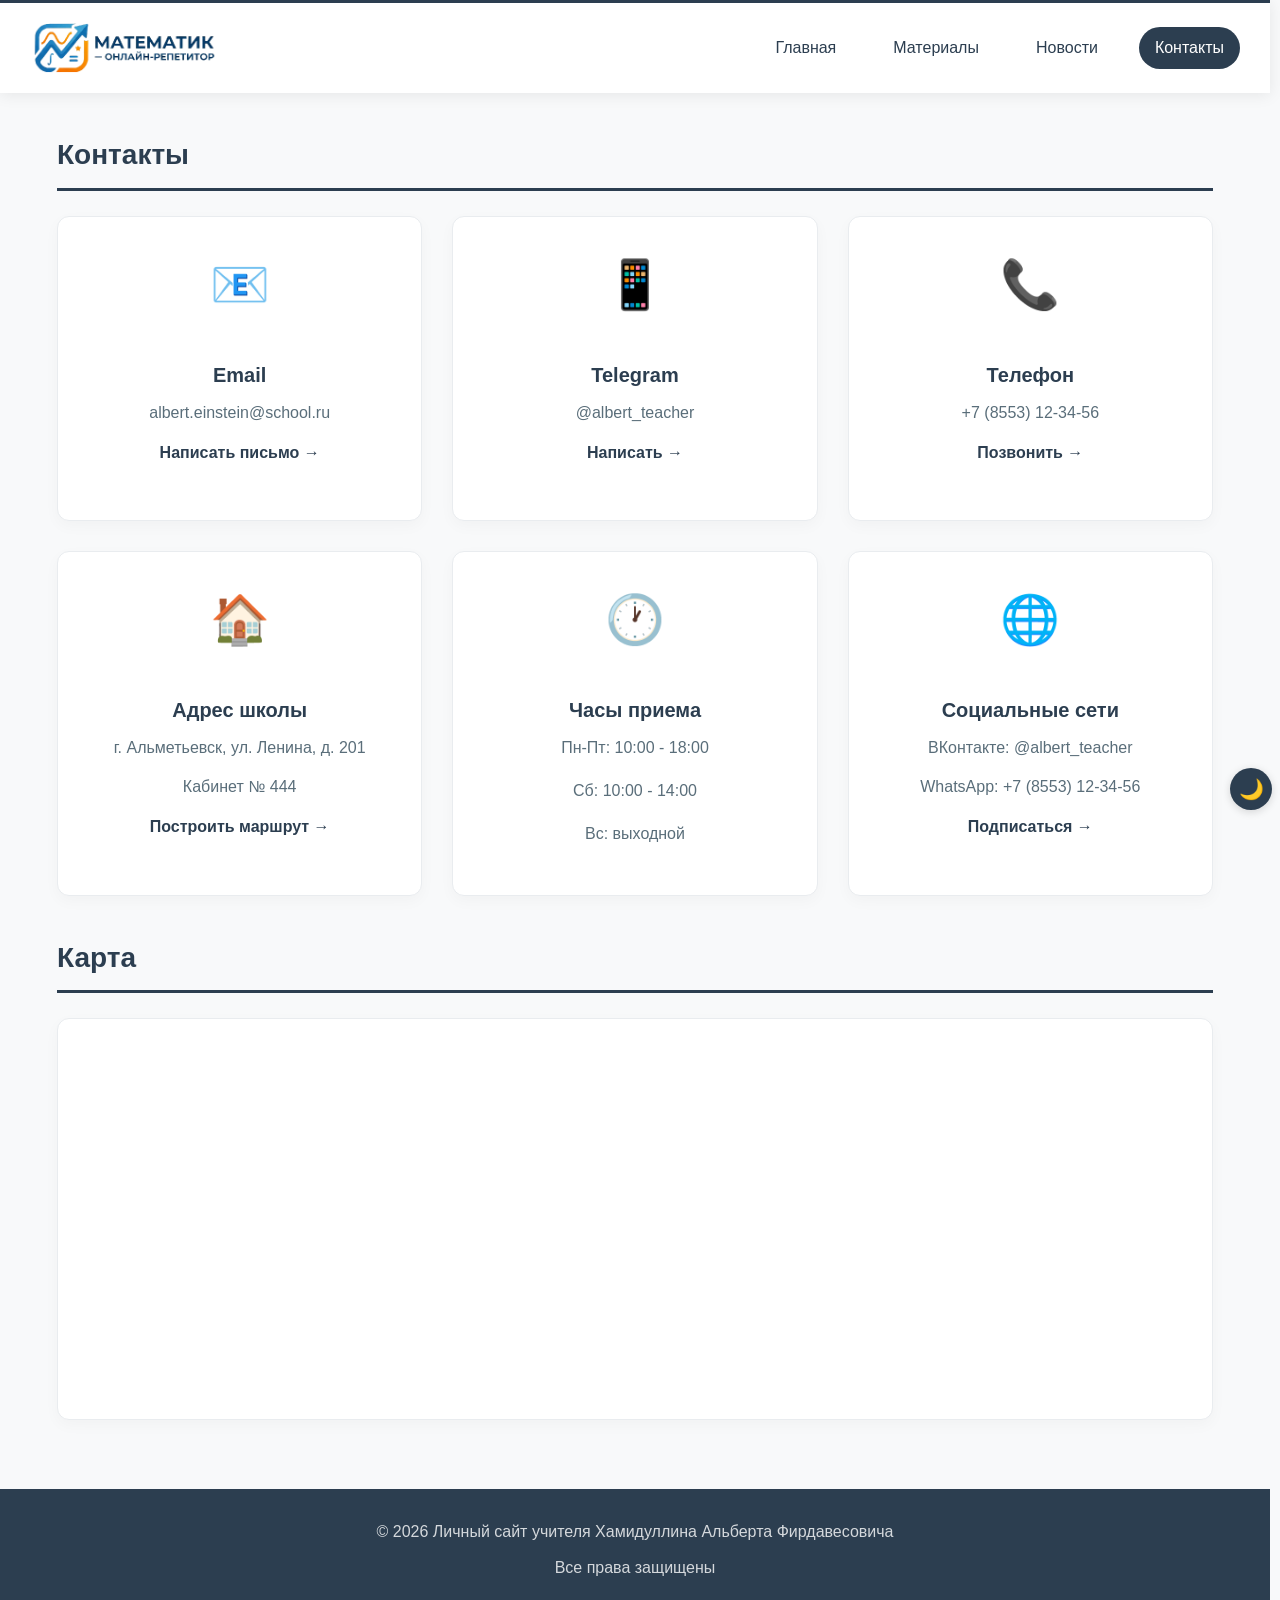
==== commit c1bf13b3: "Обновление: исправлена шапка с логотипом, добавлена сетка контактов 2x3, исправлен scrollbar-gutter," ====
--- a/contacts.html
+++ b/contacts.html
@@ -9,6 +9,9 @@
 <body>
     <div id="top" class="header">
         <div class="header-content">
+            <div class="header-logo">
+                <img src="images/logo.png" alt="Логотип">
+            </div>
             <div class="nav-menu">
                 <a href="index.html">Главная</a>
                 <a href="materials.html">Материалы</a>
@@ -21,40 +24,47 @@
     <div class="container">
         <h1 class="section-title" style="margin-top: 40px;">Контакты</h1>
         
-        <div class="cards-grid">
-            <div class="card">
+        <!-- Карточки контактов: 2 ряда по 3 карточки -->
+        <div class="contacts-grid">
+            <div class="card contact-card">
+                <div class="contact-icon">📧</div>
                 <h3>Email</h3>
                 <p>albert.einstein@school.ru</p>
                 <a href="mailto:albert.einstein@school.ru" class="card-link">Написать письмо →</a>
             </div>
             
-            <div class="card">
+            <div class="card contact-card">
+                <div class="contact-icon">📱</div>
                 <h3>Telegram</h3>
                 <p>@albert_teacher</p>
                 <a href="#" class="card-link">Написать →</a>
             </div>
             
-            <div class="card">
+            <div class="card contact-card">
+                <div class="contact-icon">📞</div>
                 <h3>Телефон</h3>
                 <p>+7 (8553) 12-34-56</p>
                 <a href="tel:+78553123456" class="card-link">Позвонить →</a>
             </div>
             
-            <div class="card">
+            <div class="card contact-card">
+                <div class="contact-icon">🏠</div>
                 <h3>Адрес школы</h3>
                 <p>г. Альметьевск, ул. Ленина, д. 201</p>
                 <p>Кабинет № 444</p>
                 <a href="#" class="card-link">Построить маршрут →</a>
             </div>
             
-            <div class="card">
+            <div class="card contact-card">
+                <div class="contact-icon">🕐</div>
                 <h3>Часы приема</h3>
-                <p>Понедельник - Пятница: 10:00 - 18:00</p>
-                <p>Суббота: 10:00 - 14:00</p>
-                <p>Воскресенье: выходной</p>
+                <p>Пн-Пт: 10:00 - 18:00</p>
+                <p>Сб: 10:00 - 14:00</p>
+                <p>Вс: выходной</p>
             </div>
             
-            <div class="card">
+            <div class="card contact-card">
+                <div class="contact-icon">🌐</div>
                 <h3>Социальные сети</h3>
                 <p>ВКонтакте: @albert_teacher</p>
                 <p>WhatsApp: +7 (8553) 12-34-56</p>
@@ -62,9 +72,10 @@
             </div>
         </div>
         
+        <!-- Карта -->
         <div class="section">
             <h2 class="section-title">Карта</h2>
-            <div class="card" style="padding: 0; overflow: hidden;">
+            <div class="card map-card">
                 <iframe 
                     src="https://yandex.ru/map-widget/v1/?um=constructor%3A1234567890&source=constructor" 
                     width="100%" 
@@ -73,16 +84,6 @@
                     style="border:0; display: block;"
                     allowfullscreen>
                 </iframe>
-            </div>
-        </div>
-        
-        <div class="section">
-            <div class="card" style="text-align: center;">
-                <h3>График работы</h3>
-                <p><strong>Понедельник - Пятница:</strong> 10:00 - 18:00</p>
-                <p><strong>Суббота:</strong> 10:00 - 14:00</p>
-                <p><strong>Воскресенье:</strong> Выходной</p>
-                <p style="margin-top: 15px;">✉️ Для записи на консультацию пишите в Telegram или по Email</p>
             </div>
         </div>
     </div>
--- a/css/style.css
+++ b/css/style.css
@@ -9,6 +9,7 @@
 html {
     scroll-behavior: smooth;
     scroll-padding-top: 80px;
+    scrollbar-gutter: stable;
 }
 
 /* Общий фон страницы — светлый */
@@ -38,10 +39,30 @@
     margin: 0 auto;
     padding: 0 30px;
     display: flex;
-    justify-content: flex-end;
+    justify-content: space-between; /* Изменено с flex-end на space-between */
     align-items: center;
     flex-wrap: wrap;
     gap: 30px;
+}
+
+/* Логотип */
+.header-logo {
+    display: flex;
+    align-items: center;
+}
+
+.header-logo img {
+    height: 50px;
+    width: auto;
+    display: block;
+    cursor: pointer;
+}
+
+/* Убираем эффекты при наведении */
+.header-logo img:hover {
+    transform: none;
+    box-shadow: none;
+    opacity: 1;
 }
 
 .nav-menu {
@@ -166,13 +187,59 @@
     width: 100%;
     max-width: none;
     margin: 0 auto;
-    padding: 0 1.5cm;
+    padding: 0 57px;
+}
+
+/* ========== СТИЛИ ДЛЯ ГЛАВНОЙ СТРАНИЦЫ С САЙДБАРОМ ========== */
+.main-layout {
+    display: flex;
+    gap: 50px;
+    margin-top: 40px;
+    width: 100%;
+    margin-bottom: 80px;
+    position: relative;
+}
+
+.main-content {
+    flex: 2;
+    padding-right: 30px;
+    position: relative;
+}
+
+/* Разделительная линия справа от контента */
+.main-content::after {
+    content: '';
+    position: absolute;
+    right: -25px;
+    top: 0;
+    bottom: 0;
+    width: 1px;
+    background: linear-gradient(to bottom, transparent, #2c3e50, transparent);
+    opacity: 0.3;
+}
+
+.main-sidebar {
+    flex: 1;
+    padding-left: 15px;
+    margin-top: 12px;
+}
+
+/* Для мобильных убираем линию */
+@media (max-width: 768px) {
+    .main-content::after {
+        display: none;
+    }
 }
 
 /* ========== СЕТКА ДЛЯ КАРТОЧЕК (MATERIALS) ========== */
 .section {
     margin-bottom: 50px;
     margin-top: 40px;
+}
+
+/* Первая секция (Полезные материалы) не должна иметь верхний отступ */
+.section:first-of-type {
+    margin-top: 0;
 }
 
 .section-title {
@@ -186,13 +253,20 @@
     width: 100%;
 }
 
+/* ОСНОВНОЙ КОНТЕЙНЕР ДЛЯ КАРТОЧЕК */
 .cards-grid {
     display: grid;
     grid-template-columns: repeat(auto-fit, minmax(300px, 1fr));
     gap: 30px;
     margin-top: 20px;
-}
-
+    margin-left: 0;
+    margin-right: 0;
+    padding-left: 0;
+    padding-right: 0;
+    width: 100%;
+}
+
+/* КАРТОЧКА */
 .card {
     background: white;
     border: 1px solid #e9ecef;
@@ -200,6 +274,10 @@
     overflow: hidden;
     transition: all 0.3s ease;
     box-shadow: 0 5px 15px rgba(0,0,0,0.03);
+    display: flex;
+    flex-direction: column;
+    margin: 0;
+    width: 100%;
 }
 
 .card:hover {
@@ -215,13 +293,21 @@
     overflow: hidden;
     background-color: #e9ecef;
     cursor: pointer;
+    margin: 0;
+    padding: 0;
+    display: flex;
+    justify-content: center;
+    align-items: center;
 }
 
 .card-image img {
     width: 100%;
     height: 100%;
     object-fit: cover;
+    object-position: center;
     display: block;
+    margin: 0;
+    padding: 0;
     transition: transform 0.3s ease;
 }
 
@@ -240,6 +326,7 @@
     color: #5a6e7a;
     margin: 0 20px 15px;
     line-height: 1.5;
+    flex-grow: 1;
 }
 
 .card-link {
@@ -252,6 +339,74 @@
 }
 
 .card-link:hover {
+    color: #1e2a3a;
+    text-decoration: underline;
+}
+
+/* ========== НОВОСТНАЯ ЛЕНТА НА ГЛАВНОЙ (КАРТОЧКИ) ========== */
+.news-grid {
+    display: grid;
+    grid-template-columns: repeat(auto-fit, minmax(300px, 1fr));
+    gap: 30px;
+    margin-top: 20px;
+}
+
+.news-card {
+    background: white;
+    border: 1px solid #e9ecef;
+    border-radius: 12px;
+    overflow: hidden;
+    transition: all 0.3s ease;
+    box-shadow: 0 5px 15px rgba(0,0,0,0.03);
+    display: flex;
+    flex-direction: column;
+}
+
+.news-card:hover {
+    transform: translateY(-5px);
+    box-shadow: 0 15px 30px rgba(0,0,0,0.1);
+    border-color: #2c3e50;
+}
+
+.news-card-image {
+    width: 100%;
+    height: 320px;
+    overflow: hidden;
+    background-color: #e9ecef;
+    background-size: cover;
+    background-position: center;
+    cursor: pointer;
+    transition: transform 0.3s ease;
+}
+
+.news-card:hover .news-card-image {
+    transform: scale(1.05);
+}
+
+.news-card h3 {
+    color: #2c3e50;
+    margin: 20px 20px 10px;
+    font-size: 20px;
+    font-weight: 600;
+}
+
+.news-card p {
+    color: #5a6e7a;
+    margin: 0 20px 15px;
+    line-height: 1.5;
+    flex-grow: 1;
+}
+
+.news-card-link {
+    color: #2c3e50;
+    text-decoration: none;
+    font-weight: 600;
+    display: inline-block;
+    margin: 0 20px 25px;
+    transition: all 0.3s;
+}
+
+.news-card-link:hover {
     color: #1e2a3a;
     text-decoration: underline;
 }
@@ -340,23 +495,7 @@
     margin-bottom: 5px;
 }
 
-/* ========== НОВОСТНАЯ ЛЕНТА (ФОТО 520×347px) ========== */
-.news-layout {
-    display: flex;
-    gap: 50px;
-    margin-top: 40px;
-    width: 100%;
-    margin-bottom: 80px;
-}
-
-.news-main {
-    flex: 2;
-}
-
-.news-sidebar {
-    flex: 1;
-}
-
+/* ========== СТИЛИ ДЛЯ САЙДБАРА (ПОПУЛЯРНОЕ) ========== */
 .sidebar-title {
     font-size: 20px;
     font-weight: 600;
@@ -398,6 +537,39 @@
 .popular-title:hover {
     color: #1e2a3a;
     text-decoration: underline;
+}
+
+/* ========== НОВОСТНАЯ ЛЕНТА (СТРАНИЦА NEWS) ========== */
+.news-layout {
+    display: flex;
+    gap: 50px;
+    margin-top: 40px;
+    width: 100%;
+    margin-bottom: 80px;
+    position: relative;
+}
+
+/* Разделительная линия между новостями и сайдбаром */
+.news-layout::before {
+    content: '';
+    position: absolute;
+    left: 66.666%;
+    top: 0;
+    bottom: 0;
+    width: 1px;
+    background: linear-gradient(to bottom, transparent, #2c3e50, transparent);
+    opacity: 0.3;
+}
+
+.news-main {
+    flex: 2;
+    padding-right: 30px;
+}
+
+.news-sidebar {
+    flex: 1;
+    padding-left: 30px;
+    margin-top: 0;
 }
 
 .news-item-main {
@@ -483,12 +655,37 @@
     transform: translateX(5px);
 }
 
-/* ========== СТИЛИ ДЛЯ СТАТЬИ ========== */
-.article-container {
-    width: 100%;
-    max-width: none;
+/* ========== СТИЛИ ДЛЯ СТАТЬИ С САЙДБАРОМ ========== */
+.article-layout {
+    display: flex;
+    gap: 50px;
     margin: 40px auto;
     padding: 0 1.5cm;
+    width: 100%;
+    max-width: none;
+    position: relative;
+}
+
+/* Разделительная линия между статьей и сайдбаром */
+.article-layout::before {
+    content: '';
+    position: absolute;
+    left: 66.666%;
+    top: 0;
+    bottom: 0;
+    width: 1px;
+    background: linear-gradient(to bottom, transparent, #2c3e50, transparent);
+    opacity: 0.3;
+}
+
+.article-main {
+    flex: 2;
+    padding-right: 30px;
+}
+
+.article-sidebar {
+    flex: 1;
+    padding-left: 30px;
 }
 
 .article-header {
@@ -560,6 +757,19 @@
 .article-body strong {
     font-weight: 700;
     color: #2c3e50;
+}
+
+.article-image {
+    width: 100%;
+    max-width: 800px;
+    border-radius: 12px;
+    margin: 20px 0;
+    cursor: pointer;
+    transition: transform 0.3s;
+}
+
+.article-image:hover {
+    transform: scale(1.02);
 }
 
 .back-button {
@@ -617,18 +827,17 @@
     border: none;
     opacity: 0;
     visibility: hidden;
-    transition: opacity 0.3s ease, visibility 0.3s ease, background 0.3s;
     font-weight: bold;
+}
+
+.scroll-to-top.show {
+    opacity: 1;
+    visibility: visible;
 }
 
 .scroll-to-top:hover {
     background: #1e2a3a;
     transform: translateY(-3px);
-}
-
-.scroll-to-top.show {
-    opacity: 1;
-    visibility: visible;
 }
 
 .theme-toggle-fixed {
@@ -748,8 +957,67 @@
         padding: 0 1cm;
     }
     
-    .article-container {
+    .main-layout {
+        flex-direction: column;
+        gap: 30px;
+        margin-bottom: 100px;
+    }
+    
+    .main-layout::before {
+        display: none;
+    }
+    
+    .main-content {
+        padding-right: 0;
+    }
+    
+    .main-sidebar {
+        padding-left: 0;
+        border-top: 1px solid #e9ecef;
+        padding-top: 30px;
+        margin-top: 0;
+    }
+    
+    .article-layout {
+        flex-direction: column;
         padding: 0 1cm;
+        gap: 30px;
+    }
+    
+    .article-layout::before {
+        display: none;
+    }
+    
+    .article-main {
+        padding-right: 0;
+    }
+    
+    .article-sidebar {
+        padding-left: 0;
+        border-top: 1px solid #e9ecef;
+        padding-top: 30px;
+        margin-top: 20px;
+    }
+    
+    .news-layout {
+        flex-direction: column;
+        gap: 30px;
+        margin-bottom: 100px;
+    }
+    
+    .news-layout::before {
+        display: none;
+    }
+    
+    .news-main {
+        padding-right: 0;
+    }
+    
+    .news-sidebar {
+        padding-left: 0;
+        border-top: 1px solid #e9ecef;
+        padding-top: 30px;
+        margin-top: 20px;
     }
     
     .header-content {
@@ -759,6 +1027,10 @@
         justify-content: center;
     }
     
+    .header-logo img {
+        height: 50px;
+    }
+    
     .nav-menu {
         justify-content: center;
     }
@@ -788,12 +1060,6 @@
         top: 15px;
         right: 20px;
         font-size: 30px;
-    }
-    
-    .news-layout {
-        flex-direction: column;
-        gap: 30px;
-        margin-bottom: 100px;
     }
     
     .news-item-main {
@@ -835,6 +1101,10 @@
     .card-image {
         height: 250px;
     }
+    
+    .news-card-image {
+        height: 250px;
+    }
 }
 
 /* ========== ПРИЖИМАЕМ ПОДВАЛ С ОТСТУПОМ ========== */
@@ -861,4 +1131,172 @@
         padding-bottom: 180px;
         padding-top: 0;
     }
+}
+
+/* ========== СТИЛИ ДЛЯ КНОПОК СКАЧИВАНИЯ ========== */
+.download-link {
+    display: inline-block;
+    background: #2c3e50;
+    color: white;
+    padding: 10px 20px;
+    border-radius: 30px;
+    text-decoration: none;
+    font-size: 14px;
+    font-weight: 500;
+    transition: all 0.3s;
+    margin: 0 20px 25px;
+    border: none;
+    cursor: pointer;
+}
+
+.download-link:hover {
+    background: #1e2a3a;
+    transform: translateY(-2px);
+    box-shadow: 0 4px 12px rgba(0,0,0,0.15);
+    color: white;
+}
+
+.download-link:active,
+.download-link:focus {
+    color: white;
+}
+
+/* ========== ГОРИЗОНТАЛЬНЫЙ СКРОЛЛ ========== */
+.cards-scroll {
+    display: flex;
+    overflow-x: auto;
+    gap: 30px;
+    padding: 10px 5px 20px;
+    scroll-behavior: smooth;
+    -webkit-overflow-scrolling: touch;
+    max-width: calc(380px * 3 + 30px * 2 + 20px);
+}
+
+/* Стилизация скроллбара */
+.cards-scroll::-webkit-scrollbar {
+    height: 8px;
+}
+
+.cards-scroll::-webkit-scrollbar-track {
+    background: #e9ecef;
+    border-radius: 10px;
+}
+
+.cards-scroll::-webkit-scrollbar-thumb {
+    background: #2c3e50;
+    border-radius: 10px;
+}
+
+.cards-scroll::-webkit-scrollbar-thumb:hover {
+    background: #1e2a3a;
+}
+
+/* ========== КАРТОЧКА (ГОРИЗОНТАЛЬНАЯ) ========== */
+.card-horizontal {
+    width: 380px;
+    flex-shrink: 0;
+    background: #ffffff;
+    border: 1px solid #e0e6ed;
+    border-radius: 14px;
+    overflow: hidden;
+    display: flex;
+    flex-direction: column;
+    transition: all 0.3s ease;
+    box-shadow: 0 6px 18px rgba(0,0,0,0.05);
+}
+
+.card-horizontal:hover {
+    transform: translateY(-6px);
+    border-color: #2c3e50;
+    box-shadow: 0 18px 35px rgba(0,0,0,0.12);
+}
+
+.card-horizontal .card-image {
+    width: 100%;
+    height: 260px;
+    overflow: hidden;
+    background: #f1f3f5;
+}
+
+.card-horizontal img {
+    width: 100%;
+    height: 100%;
+    object-fit: cover;
+    transition: transform 0.3s;
+}
+
+.card-horizontal:hover img {
+    transform: scale(1.05);
+}
+
+.card-horizontal h3 {
+    font-size: 20px;
+    font-weight: 600;
+    margin: 18px 18px 8px;
+    color: #2c3e50;
+}
+
+.card-horizontal p {
+    font-size: 15px;
+    color: #5a6e7a;
+    margin: 0 18px 15px;
+    flex-grow: 1;
+}
+
+.card-horizontal .card-link {
+    display: inline-block;
+    margin: 0 18px 20px;
+    background: #2c3e50;
+    color: #fff;
+    text-decoration: none;
+    text-align: center;
+    padding: 10px;
+    border-radius: 25px;
+    font-size: 14px;
+    font-weight: 500;
+    transition: 0.3s;
+}
+
+.card-horizontal .card-link:hover {
+    background: #1e2a3a;
+    transform: translateY(-2px);
+}
+/* ========== СЕТКА ДЛЯ КОНТАКТОВ (2 ряда по 3 карточки) ========== */
+.contacts-grid {
+    display: grid;
+    grid-template-columns: repeat(3, 1fr);
+    gap: 30px;
+    margin-top: 20px;
+    margin-bottom: 40px;
+}
+
+/* Стили для карточек контактов */
+.contact-card {
+    text-align: center;
+    padding: 30px 20px;
+}
+
+.contact-icon {
+    font-size: 48px;
+    margin-bottom: 15px;
+}
+
+/* Карта */
+.map-card {
+    padding: 0;
+    overflow: hidden;
+}
+
+/* Адаптивность для планшетов */
+@media (max-width: 900px) {
+    .contacts-grid {
+        grid-template-columns: repeat(2, 1fr);
+    }
+}
+
+/* Адаптивность для телефонов */
+@media (max-width: 600px) {
+    .contacts-grid {
+        grid-template-columns: 1fr;
+    }
 }
